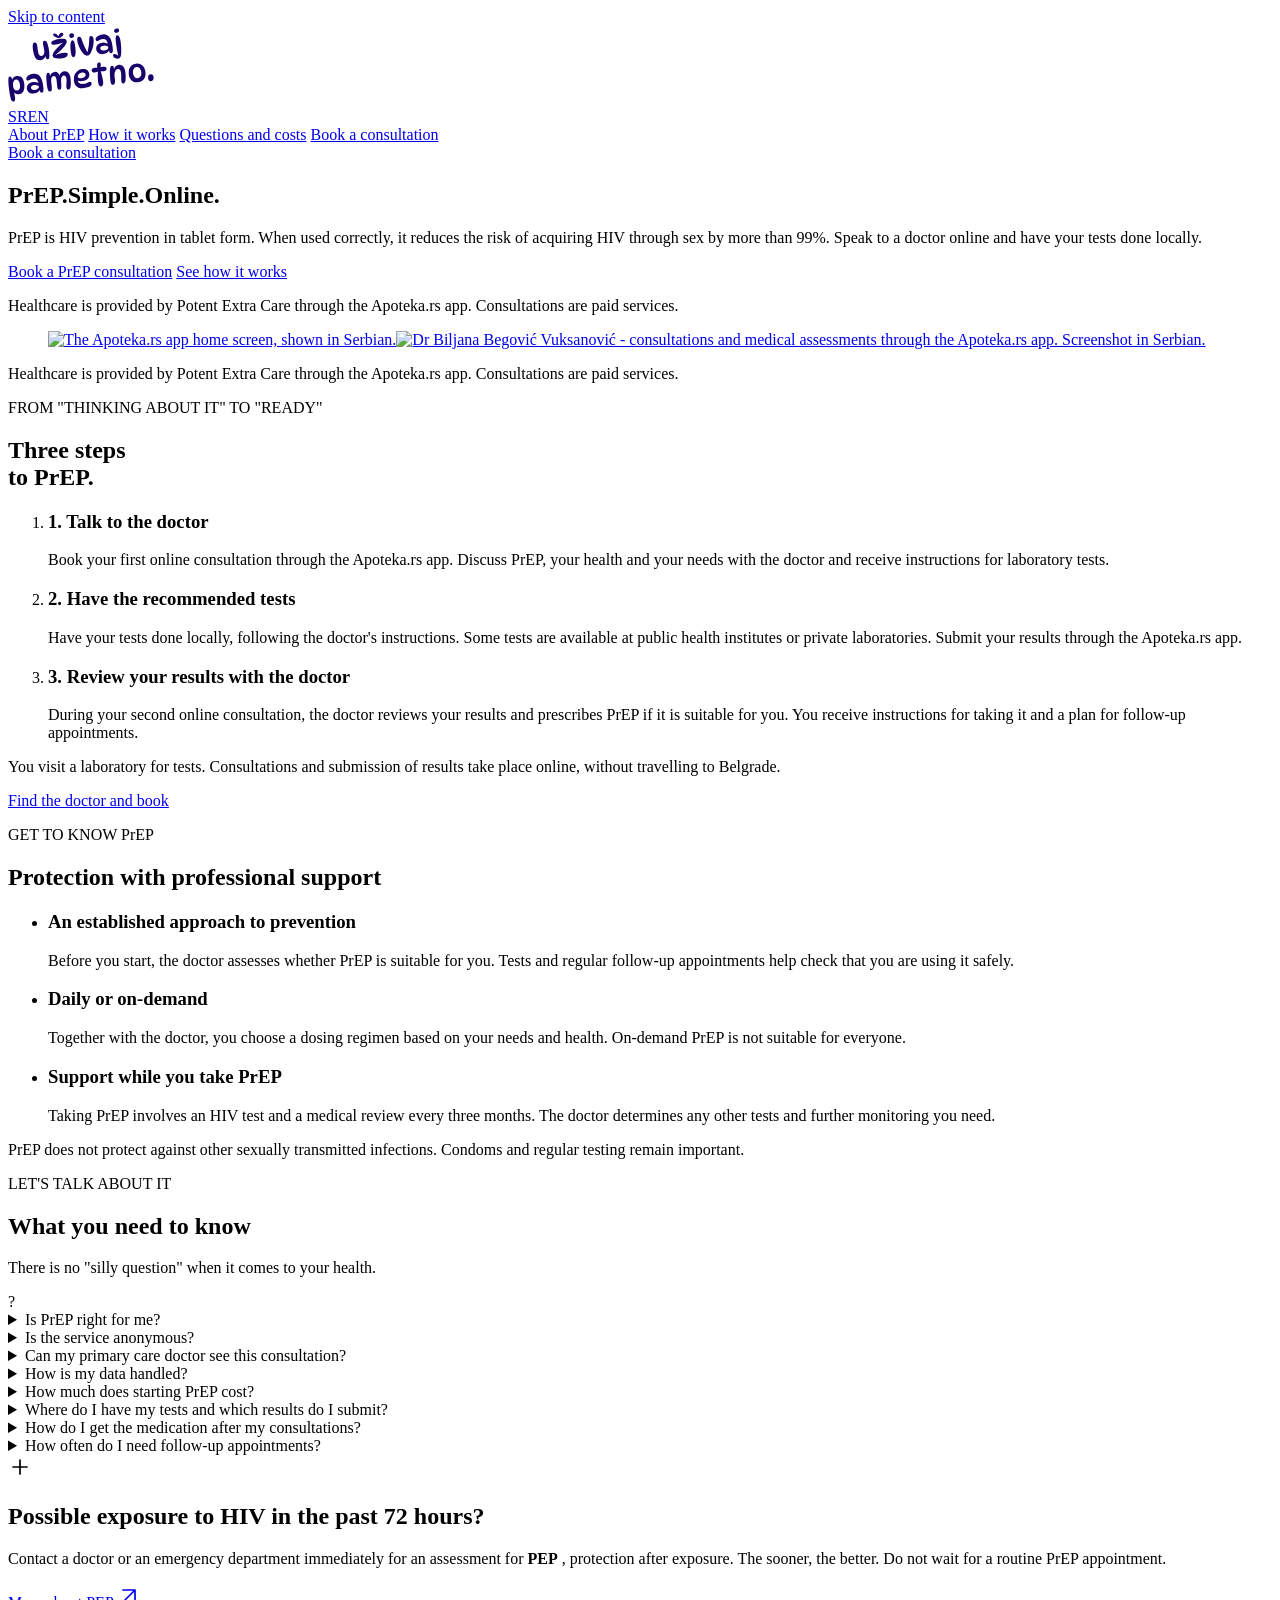
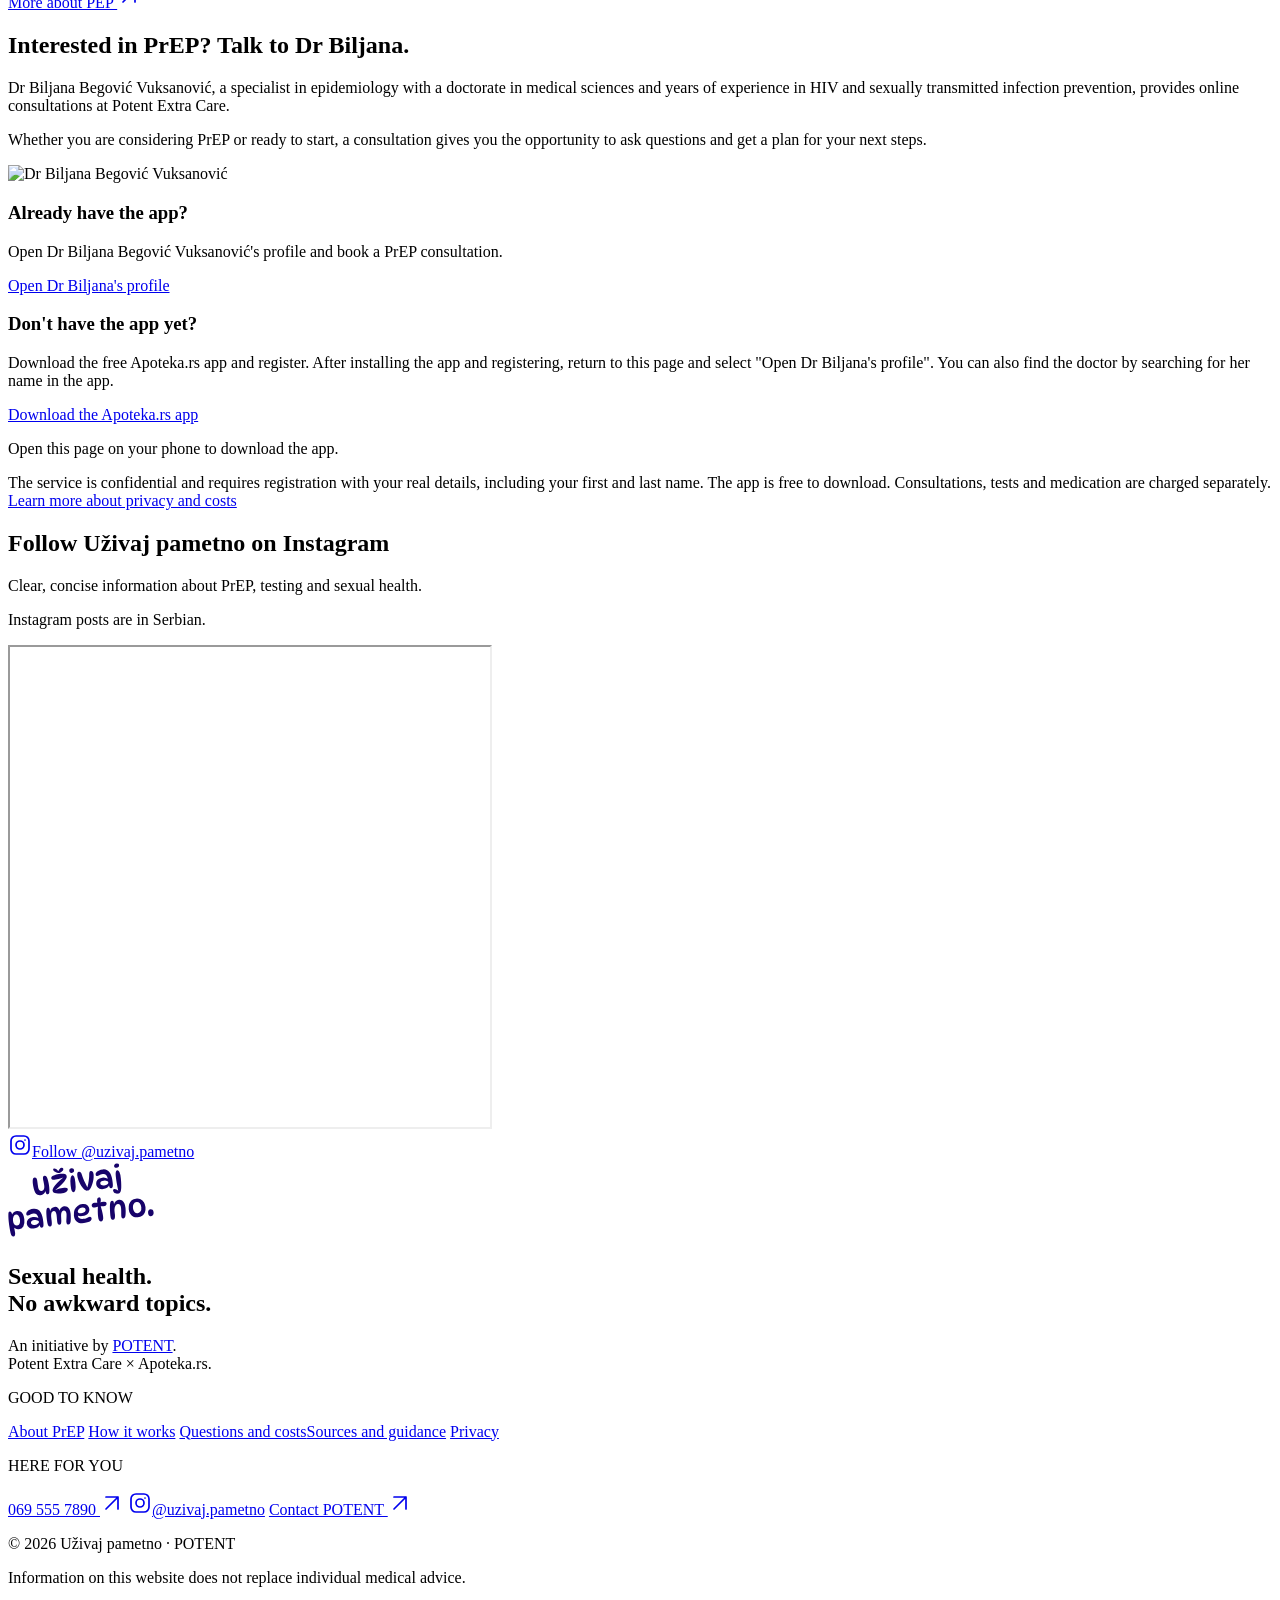
==== en/index.html @ e9c5235b "Add English pages, language navigation and localized metadata" ====
<!DOCTYPE html>

<html lang="en"><head>
<meta charset="utf-8"/>
<meta content="width=device-width, initial-scale=1" name="viewport"/>
<title>Uživaj pametno - PrEP. Simple. Online.</title>
<link href="https://lukapaunovic.github.io/uzivajpametno-preview/en/" rel="canonical"/>
<meta content="PrEP is HIV prevention in tablet form. Learn about online consultations, tests and obtaining medication with Potent Extra Care and Apoteka.rs." name="description"/>
<meta content="#f5f7ff" name="theme-color"/>
<meta content="en_GB" property="og:locale"/>
<meta content="website" property="og:type"/>
<meta content="Uživaj pametno" property="og:site_name"/>
<meta content="Uživaj pametno - PrEP. Simple. Online." property="og:title"/>
<meta content="PrEP is HIV prevention in tablet form. Learn about online consultations, tests and obtaining medication with Potent Extra Care and Apoteka.rs." property="og:description"/>
<meta content="https://lukapaunovic.github.io/uzivajpametno-preview/en/" property="og:url"/>
<meta content="https://lukapaunovic.github.io/uzivajpametno-preview/assets/images/social-preview-en.png" property="og:image"/><meta content="https://lukapaunovic.github.io/uzivajpametno-preview/assets/images/social-preview-en.png" property="og:image:secure_url"/>
<meta content="image/png" property="og:image:type"/>
<meta content="1200" property="og:image:width"/>
<meta content="630" property="og:image:height"/>
<meta content="The white Uživaj pametno logo and the message PrEP. Simple. Online. on a blue gradient." property="og:image:alt"/>
<meta content="summary_large_image" name="twitter:card"/>
<meta content="Uživaj pametno - PrEP. Simple. Online." name="twitter:title"/>
<meta content="PrEP is HIV prevention in tablet form. Learn about online consultations, tests and obtaining medication with Potent Extra Care and Apoteka.rs." name="twitter:description"/>
<meta content="https://lukapaunovic.github.io/uzivajpametno-preview/assets/images/social-preview-en.png" name="twitter:image"/>
<meta content="The white Uživaj pametno logo and the message PrEP. Simple. Online. on a blue gradient." name="twitter:image:alt"/>
<link href="/uzivajpametno-preview/assets/images/favicon.svg" rel="icon" type="image/svg+xml"/>
<link href="/uzivajpametno-preview/assets/css/main.css?ver=1.0.18" id="up-main-css" media="all" rel="stylesheet"/>
<meta content="noindex, nofollow, noarchive" name="robots"/><meta content="Uzivaj pametno design preview; source d13f22f6d6e7b7be3c3ae4dff842d8ff41794189" name="generator"/><link href="https://lukapaunovic.github.io/uzivajpametno-preview/" hreflang="sr" rel="alternate"/><link href="https://lukapaunovic.github.io/uzivajpametno-preview/en/" hreflang="en" rel="alternate"/><link href="https://lukapaunovic.github.io/uzivajpametno-preview/" hreflang="x-default" rel="alternate"/></head>
<body class="home wp-singular page-template-default page page-id-5 wp-embed-responsive wp-theme-uzivajpametno">
<a class="skip-link" href="#sadrzaj">Skip to content</a>
<header class="site-header wrap">
<a aria-label="Uživaj pametno - home" class="brand" href="/uzivajpametno-preview/en/"><svg aria-hidden="true" class="brand-logo" color="#17036a" fill="currentColor" focusable="false" height="78" viewBox="0 0 4750.03 2400.12" width="146" xmlns="http://www.w3.org/2000/svg">
<title>Uživaj pametno</title>
<path d="M1297.23 1016Q1270.38 1018.82 1254.02 1001.94Q1237.67 985.06 1229.61 956.24Q1221.56 927.42 1218.11 894.61L1222.66 890.1Q1217.21 933.91 1191.61 967.78Q1166.01 1001.64 1129.94 1022.02Q1093.88 1042.4 1056.08 1046.37Q1005.36 1051.7 961.08 1032.23Q916.81 1012.75 888.71 965.43Q860.29 915.12 838.95 836.42Q817.6 757.72 808.72 673.18Q803.91 627.44 803.81 588.23Q803.71 549.03 810.05 523.22Q815.29 496.53 829.9 482.43Q844.5 468.32 869.36 465.71Q898.21 462.68 916.97 483.33Q935.73 503.98 943.89 543.34Q951.32 575.75 957.88 623.82Q964.44 671.9 971 719.98Q977.56 768.06 983.99 800.56Q996.23 859.61 1024.08 885.34Q1051.92 911.07 1087.72 907.3Q1140.43 901.76 1164.1 859.06Q1187.76 816.35 1180.23 744.74Q1176.47 708.94 1167.74 664.11Q1159 619.28 1150.03 576.98Q1141.06 534.69 1138.14 506.84Q1133.22 460.1 1146.99 438.04Q1160.76 415.98 1188.61 413.05Q1212.48 410.54 1230.25 421.75Q1248.01 432.95 1260.36 454.78Q1277.42 483.15 1292.8 533.82Q1308.18 584.49 1321.05 649.5Q1333.92 714.51 1341.55 787.11Q1353.25 898.5 1344.14 955.26Q1335.02 1012.03 1297.23 1016Z"></path>
<path d="M1449.88 899.4Q1444.86 851.67 1486.12 784.99Q1527.37 718.31 1607.37 637.51Q1687.36 556.7 1798.86 469.57L1798.44 465.59Q1754.05 483.33 1700.45 499.52Q1646.85 515.71 1596.81 527.51Q1546.77 539.3 1512.95 542.86Q1461.24 548.29 1436.2 534.84Q1411.15 521.38 1407.81 489.56Q1405.4 466.68 1419.93 447.06Q1434.46 427.43 1461.26 414.56Q1488.85 399.59 1528.68 386.36Q1568.52 373.12 1613.74 363.34Q1658.97 353.56 1701.73 349.06Q1767.37 342.17 1812.02 346.02Q1856.67 349.87 1881.39 369.9Q1906.12 389.92 1910.62 432.69Q1913.54 460.53 1894.69 501.23Q1875.84 541.92 1832.68 595.22Q1789.52 648.53 1719.21 716.25Q1648.9 783.97 1549.02 866.86L1549.44 870.84Q1583.99 855.14 1630.78 841.18Q1677.58 827.21 1729.22 816.25Q1780.85 805.29 1828.59 800.28Q1888.26 794 1915.74 806.7Q1943.22 819.4 1946.88 854.21Q1951.68 899.95 1893.16 936.27Q1834.64 972.59 1716.29 985.03Q1587 998.62 1521.21 975.36Q1455.42 952.11 1449.88 899.4ZM1650.96 325.24Q1630.08 327.44 1602.86 317.22Q1575.65 307.01 1544.82 291.15Q1511.69 272.51 1491.59 253.51Q1471.5 234.5 1469.09 211.63Q1467.42 195.72 1477.37 185.12Q1487.31 174.52 1503.22 172.85Q1530.08 170.03 1566.82 194.32Q1603.56 218.61 1644.85 276.61L1629.62 275.2Q1649.15 221.86 1679.38 189.02Q1709.61 156.18 1741.44 152.84Q1764.31 150.43 1781.03 161.25Q1797.76 172.06 1800.06 193.94Q1802.67 218.8 1787.64 238.48Q1772.62 258.16 1743.77 280.29Q1719.59 298.92 1693.23 311.25Q1666.88 323.57 1650.96 325.24Z"></path>
<path d="M2068 169.8Q2107.78 165.62 2127.48 185.67Q2147.19 205.72 2150.22 234.56Q2153.98 270.36 2134.64 292Q2115.29 313.64 2076.51 317.72Q2038.72 321.69 2017.57 302.29Q1996.43 282.9 1993.4 254.06Q1989.43 216.26 2010.31 194.96Q2031.2 173.66 2068 169.8ZM2097.28 390.95Q2129.1 387.6 2153.77 445.34Q2178.44 503.08 2192.14 633.36Q2208.96 793.48 2193.51 866.49Q2178.06 939.51 2131.32 944.42Q2095.51 948.18 2073.12 897.75Q2050.72 847.31 2037.03 717.03Q2020.2 556.91 2038.35 476.07Q2056.5 395.23 2097.28 390.95Z"></path>
<path d="M2307.19 283.42Q2345.97 279.34 2368 307.19Q2390.04 335.04 2409.45 395.34Q2425.93 446.9 2453.08 513.93Q2480.24 580.96 2513.23 650.89Q2546.22 720.83 2580.07 784.64L2584.05 784.22Q2601.44 720.05 2614.51 648.29Q2627.58 576.53 2634.95 507.89Q2642.31 439.24 2641.74 386.01Q2640.92 320.74 2652.96 291.82Q2665 262.9 2697.82 259.45Q2732.63 255.8 2755.45 281.55Q2778.26 307.31 2784.43 365.98Q2789.66 415.71 2785.07 472.5Q2780.48 529.29 2768.83 585.82Q2757.17 642.35 2740.2 691.39Q2720.2 749.8 2698.68 793.79Q2677.16 837.78 2648.24 863.95Q2619.31 890.11 2574.56 894.82Q2526.82 899.84 2489.46 869.58Q2452.09 839.32 2403.68 771Q2363.28 711.9 2331.81 646.83Q2300.34 581.77 2280.06 518.04Q2259.79 454.31 2254.15 400.6Q2248.29 344.91 2260.83 315.94Q2273.37 286.97 2307.19 283.42Z"></path>
<path d="M3357.56 815.54Q3323.75 819.09 3308.55 794.04Q3293.35 769 3285.29 711.52L3295.76 715.45Q3251.46 829.71 3096.32 846.01Q3025.71 853.43 2976.3 832.99Q2926.89 812.54 2900.07 772.62Q2873.25 732.71 2868.02 682.98Q2859.04 597.45 2913.43 540.96Q2967.82 484.46 3066.28 474.12Q3130.92 467.32 3180.65 481.2Q3230.37 495.08 3267.74 525.34L3250.62 525.13Q3233.1 425.41 3192.25 385.96Q3151.41 346.52 3084.77 353.52Q3045.99 357.6 3014.42 372.98Q2982.86 388.37 2956.82 403.67Q2930.77 418.98 2906.9 421.49Q2883.04 423.99 2867.94 409.49Q2852.84 394.99 2850.23 370.13Q2846.46 334.33 2877.43 298.9Q2908.39 263.46 2962.99 237.62Q3017.59 211.77 3084.22 204.76Q3164.78 196.3 3226.54 229.02Q3288.3 261.74 3325.97 333.2Q3358.52 394.13 3377.72 471.55Q3396.91 548.96 3406.32 638.47Q3413.43 706.1 3410.33 743.63Q3407.24 781.16 3394.34 797.09Q3381.43 813.03 3357.56 815.54ZM3126.07 727.25Q3158.88 723.8 3191.71 710.8Q3224.53 697.8 3245.41 676.5Q3266.3 655.2 3263.38 627.35Q3260.87 603.48 3239.85 590.11Q3218.84 576.73 3186.68 572.07Q3154.51 567.4 3118.71 571.17Q3058.04 577.54 3028.91 601.72Q2999.78 625.9 3003.44 660.71Q3007.41 698.5 3038.89 715.8Q3070.37 733.11 3126.07 727.25Z"></path>
<path d="M3571.2 992.18Q3531.42 996.36 3497.81 982.79Q3464.21 969.23 3442.6 945.36Q3420.98 921.49 3418.16 894.64Q3415.76 871.76 3426.33 857.58Q3436.91 843.4 3455.8 841.41Q3488.62 837.96 3529.03 858.85Q3569.43 879.74 3607.85 919.95L3592.72 919.53Q3561.18 782.07 3539.29 655.16Q3517.41 528.26 3506.75 426.81Q3497.03 334.32 3507.58 286.46Q3518.13 238.59 3553.94 234.83Q3594.71 230.54 3625.27 291.69Q3655.83 352.83 3671.72 503.99Q3678.72 570.63 3682.11 641.16Q3685.5 711.69 3684.63 775.13Q3683.76 838.57 3675.32 882.69Q3664.85 936.08 3639.9 961.83Q3614.96 987.58 3571.2 992.18ZM3529.35 153.96Q3497.52 157.3 3476.62 144.92Q3455.71 132.54 3452.57 102.7Q3449.02 68.89 3469.93 43.06Q3490.85 17.23 3533.61 12.74Q3569.41 8.98 3590.14 24.39Q3610.86 39.81 3613.9 68.65Q3617.66 104.46 3593.89 127.06Q3570.12 149.67 3529.35 153.96Z"></path>
<path d="M57.83 1574.61Q84.68 1571.79 105.88 1601.24Q127.07 1630.68 141.14 1697.58L122.24 1718.67Q132.83 1647.17 177.69 1605.25Q222.55 1563.33 289.19 1556.33Q350.85 1549.85 401.93 1576.66Q453.01 1603.46 487.1 1664.73Q521.19 1726.01 531.33 1822.48Q547.74 1978.62 499.34 2058.61Q450.94 2138.61 354.47 2148.75Q284.85 2156.07 241.94 2130.41Q199.02 2104.76 178.61 2063.67L189.92 2056.44Q204.15 2115.28 215.73 2172.88Q227.32 2230.49 231.92 2274.25Q236.62 2319 223.95 2351.5Q211.28 2384.01 176.47 2387.67Q142.65 2391.22 123.03 2367.14Q103.41 2343.06 90.95 2301.13Q80.39 2258 67.21 2190Q54.03 2122.01 42.19 2042.81Q30.34 1963.62 22.4 1888.03Q14.24 1810.46 12.55 1741.76Q10.86 1673.06 14.33 1629.46Q18.67 1603.87 28.8 1590.23Q38.93 1576.6 57.83 1574.61ZM260.43 1674.98Q206.73 1680.63 180 1737.23Q153.27 1793.84 161.94 1876.38Q170.83 1960.92 207.54 1999.29Q244.25 2037.66 295.97 2032.23Q355.64 2025.96 377.03 1975.95Q398.42 1925.94 390.48 1850.35Q380.34 1753.88 342.76 1712.08Q305.19 1670.28 260.43 1674.98Z"></path>
<path d="M1101.3 2098.41Q1067.49 2101.96 1052.28 2076.92Q1037.08 2051.87 1029.03 1994.39L1039.5 1998.32Q995.2 2112.58 840.05 2128.88Q769.44 2136.31 720.03 2115.86Q670.63 2095.41 643.81 2055.5Q616.99 2015.58 611.76 1965.85Q602.77 1880.33 657.16 1823.83Q711.56 1767.34 810.01 1756.99Q874.66 1750.19 924.38 1764.07Q974.1 1777.95 1011.47 1808.21L994.36 1808Q976.84 1708.28 935.99 1668.84Q895.14 1629.39 828.51 1636.39Q789.72 1640.47 758.16 1655.85Q726.59 1671.24 700.55 1686.54Q674.51 1701.85 650.64 1704.36Q626.77 1706.87 611.67 1692.37Q596.57 1677.86 593.96 1653Q590.2 1617.2 621.16 1581.77Q652.13 1546.34 706.73 1520.49Q761.33 1494.64 827.96 1487.64Q908.51 1479.17 970.27 1511.89Q1032.03 1544.62 1069.71 1616.07Q1102.25 1677 1121.45 1754.42Q1140.65 1831.84 1150.06 1921.34Q1157.17 1988.97 1154.07 2026.5Q1150.98 2064.03 1138.07 2079.96Q1125.17 2095.9 1101.3 2098.41ZM869.8 2010.12Q902.62 2006.67 935.44 1993.67Q968.26 1980.67 989.15 1959.37Q1010.04 1938.07 1007.11 1910.22Q1004.6 1886.36 983.59 1872.98Q962.58 1859.6 930.41 1854.94Q898.25 1850.27 862.45 1854.04Q801.78 1860.41 772.65 1884.59Q743.52 1908.77 747.17 1943.58Q751.15 1981.37 782.63 1998.67Q814.11 2015.98 869.8 2010.12Z"></path>
<path d="M1668.98 1568.17Q1674.64 1526.35 1696.55 1490.86Q1718.46 1455.38 1752.73 1432.17Q1786.99 1408.96 1830.75 1404.36Q1882.46 1398.92 1924.86 1419.61Q1967.25 1440.29 1996.58 1494.52Q2025.91 1548.75 2035.84 1643.23Q2040.96 1691.96 2042.21 1742.11Q2043.46 1792.25 2041.99 1835.64Q2040.51 1879.03 2036.58 1908.61Q2030.82 1949.43 2012.63 1972.46Q1994.43 1995.49 1963.6 1998.73Q1937.75 2001.45 1920.42 1980.14Q1903.1 1958.83 1898.61 1916.07Q1896.52 1896.18 1898.2 1864.33Q1899.88 1832.48 1901.92 1794.56Q1903.97 1756.64 1904.87 1717.33Q1905.76 1678.02 1902.1 1643.21Q1896.67 1591.49 1872.8 1565.35Q1848.94 1539.2 1811.15 1543.17Q1769.38 1547.56 1746.58 1593.69Q1723.77 1639.83 1727.48 1722.9Q1731.23 1796.91 1734.26 1854.41Q1737.29 1911.91 1729.22 1949.96Q1723.98 1976.65 1710.92 1991.1Q1697.86 2005.54 1673.99 2008.05Q1647.14 2010.87 1629.63 1992.6Q1612.13 1974.33 1605.64 1931.78Q1599.89 1896.18 1595.76 1847.35Q1591.64 1798.51 1587.06 1750.23Q1582.49 1701.94 1577.16 1670.32Q1566.49 1607.09 1544.96 1579.19Q1523.42 1551.29 1486.62 1555.16Q1443.86 1559.65 1422.68 1602.1Q1401.5 1644.54 1402.96 1715.78Q1404 1744.83 1408.94 1787.05Q1413.88 1829.26 1419.26 1870.93Q1424.65 1912.59 1425.58 1940.65Q1430.86 2000.42 1416.18 2028.11Q1401.49 2055.8 1370.66 2059.04Q1333.86 2062.91 1314.94 2040.76Q1296.03 2018.62 1285.51 1966.43Q1276.62 1920.11 1269.77 1874.07Q1262.92 1828.03 1258.11 1782.29Q1253.2 1735.54 1249.94 1680.58Q1246.68 1625.62 1246.53 1576.37Q1247.27 1526.02 1258.63 1490.63Q1269.99 1455.25 1304.8 1451.59Q1333.64 1448.56 1348.56 1475.65Q1363.47 1502.74 1369.64 1561.42Q1371.73 1581.31 1370.52 1598.53L1365.45 1578.95Q1378.54 1512.22 1418.49 1471.32Q1458.43 1430.42 1512.14 1424.78Q1582.75 1417.35 1627.28 1458.42Q1671.82 1499.49 1684.16 1578.64Z"></path>
<path d="M2472.54 1952.28Q2362.14 1963.88 2293.06 1937.96Q2223.97 1912.04 2188.65 1853.41Q2153.32 1794.78 2144.33 1709.25Q2132.94 1600.85 2165.22 1520.53Q2197.5 1440.22 2264.33 1391.97Q2331.15 1343.72 2421.65 1334.21Q2528.06 1323.02 2582.97 1367.03Q2637.87 1411.03 2646.23 1490.59Q2652.92 1554.24 2624.46 1603.99Q2596.01 1653.73 2539.94 1684.76Q2483.88 1715.79 2407.3 1723.84Q2364.54 1728.34 2323.61 1721.58Q2282.67 1714.82 2248.86 1699.27L2268.13 1653Q2267.66 1677.18 2270.17 1701.05Q2277.48 1770.67 2324.43 1796.4Q2371.38 1822.14 2451.93 1813.67Q2514.59 1807.08 2551.23 1792.17Q2587.87 1777.26 2612.63 1764.1Q2637.39 1750.94 2662.26 1748.33Q2676.18 1746.86 2688.4 1753.12Q2700.62 1759.38 2709.54 1772.52Q2718.47 1785.66 2720.56 1805.55Q2723.69 1835.38 2696.73 1865.87Q2669.77 1896.35 2613.42 1919.87Q2557.07 1943.39 2472.54 1952.28ZM2380.67 1633.13Q2451.28 1625.71 2490.91 1591.38Q2530.54 1557.05 2525.94 1513.29Q2522.28 1478.48 2496.56 1458.56Q2470.84 1438.64 2421.11 1443.87Q2374.37 1448.78 2338.9 1470.1Q2303.44 1491.43 2285.48 1521.47Q2267.52 1551.51 2270.97 1584.33Q2274 1613.17 2302.97 1625.71Q2331.94 1638.25 2380.67 1633.13Z"></path>
<path d="M2924.93 1291.37 2905.04 1293.46Q2897.46 1250.01 2898.3 1210.21Q2899.14 1170.4 2912.99 1144.31Q2926.84 1118.22 2957.67 1114.98Q2985.52 1112.05 3000.33 1128.59Q3015.14 1145.14 3018.48 1176.96Q3025.07 1239.62 3005.9 1286.88L2987.79 1286.77Q3039.51 1262.23 3107.14 1255.12Q3149.9 1250.63 3176.99 1264.37Q3204.07 1278.12 3208.15 1316.9Q3212.02 1353.7 3184.17 1375.73Q3156.32 1397.76 3111.57 1402.47Q3084.71 1405.29 3054.12 1405.99Q3023.52 1406.69 2994.06 1403.76L3008.77 1381.1Q3021.69 1417.95 3035.21 1465.29Q3048.74 1512.64 3061.13 1563.62Q3073.53 1614.6 3082.63 1662.92Q3091.73 1711.23 3095.81 1750.02Q3102.5 1813.67 3086.48 1852.56Q3070.45 1891.44 3031.67 1895.52Q3000.84 1898.76 2981.45 1881.69Q2962.06 1864.63 2951.51 1836.07Q2940.97 1807.52 2936.13 1775.85Q2931.3 1744.18 2928.58 1718.32Q2923.98 1674.57 2922.16 1618.95Q2920.33 1563.34 2921.63 1503.88Q2922.92 1444.42 2927.11 1388.67L2948.78 1403.49Q2900.78 1434.68 2826.19 1442.52Q2780.44 1447.32 2753.8 1433.03Q2727.16 1418.74 2723.4 1382.93Q2719.32 1344.15 2744.92 1319.84Q2770.52 1295.53 2817.26 1290.62Q2848.09 1287.38 2875.81 1287.98Q2903.52 1288.59 2924.93 1291.37Z"></path>
<path d="M3382.31 1223.18Q3414.13 1219.84 3428.29 1244.5Q3442.44 1269.15 3447.77 1319.87Q3449.03 1331.81 3448.95 1345.39Q3448.87 1358.97 3447.03 1370.22L3442.95 1350.54Q3460.03 1283.39 3505.94 1241.86Q3551.85 1200.34 3607.54 1194.48Q3669.2 1188 3714.13 1218.47Q3759.07 1248.94 3786.04 1309.46Q3813.01 1369.97 3822 1455.5Q3827.54 1508.21 3828.45 1559.89Q3829.36 1611.58 3826.34 1654.63Q3823.32 1697.69 3817.19 1725.48Q3808.81 1760.55 3791.64 1778.94Q3774.47 1797.34 3748.61 1800.06Q3722.76 1802.77 3706.85 1785.34Q3690.94 1767.91 3687.59 1736.08Q3684.04 1702.27 3683.94 1653.51Q3683.85 1604.76 3683.04 1554.06Q3682.24 1503.37 3677.95 1462.59Q3663.32 1323.36 3571.82 1332.98Q3523.09 1338.1 3494.82 1384.81Q3466.55 1431.52 3463.97 1512.23Q3463.81 1539.4 3467.99 1579.18Q3472.17 1618.96 3476.8 1658.19Q3481.42 1697.42 3481.26 1724.59Q3483.56 1784.68 3467.87 1812.47Q3452.19 1840.26 3420.37 1843.61Q3383.57 1847.47 3361.07 1815.15Q3338.57 1782.82 3330 1701.27Q3325.61 1659.5 3322.16 1607.58Q3318.71 1555.65 3316.71 1503.08Q3314.7 1450.5 3315.18 1407.21Q3316.66 1325.61 3330.59 1276.38Q3344.52 1227.16 3382.31 1223.18Z"></path>
<path d="M4221.38 1763.44Q4141.82 1771.8 4078.93 1742.71Q4016.05 1713.63 3976.82 1651.39Q3937.6 1589.15 3928.09 1498.64Q3918.16 1404.16 3943.56 1330.1Q3968.96 1256.04 4024.94 1209.94Q4080.93 1163.83 4160.49 1155.47Q4246.02 1146.48 4312.7 1178.19Q4379.38 1209.89 4421.4 1274.85Q4463.42 1339.82 4473.04 1431.31Q4482.86 1524.8 4455.16 1596.08Q4427.46 1667.37 4367.68 1710.86Q4307.9 1754.34 4221.38 1763.44ZM4221.19 1627.71Q4282.85 1621.23 4313.98 1568.19Q4345.1 1515.14 4336.53 1433.59Q4327.85 1351.05 4286.43 1306.13Q4245.01 1261.22 4183.35 1267.7Q4119.7 1274.39 4088.02 1326.99Q4056.35 1379.58 4065.03 1462.13Q4073.6 1543.68 4115.57 1589.04Q4157.54 1634.4 4221.19 1627.71Z"></path>
<path d="M4637.17 1500.53Q4676.95 1496.35 4704.19 1521.14Q4731.44 1545.93 4736.98 1598.64Q4742.1 1647.37 4722.28 1683.64Q4702.46 1719.91 4650.75 1725.35Q4608.98 1729.74 4586.66 1703.93Q4564.34 1678.12 4559.01 1627.4Q4555.87 1597.56 4561 1569.88Q4566.14 1542.19 4584.25 1523.19Q4602.37 1504.19 4637.17 1500.53Z"></path>
</svg>
</a>
<nav aria-label="Language" class="language-switch"><a href="/uzivajpametno-preview/" hreflang="sr" lang="sr">SR</a><a aria-current="page" href="/uzivajpametno-preview/en/" hreflang="en" lang="en">EN</a></nav><button aria-controls="glavna-navigacija" aria-expanded="false" class="menu-toggle" hidden="" type="button">Menu <svg aria-hidden="true" class="icon" fill="none" focusable="false" height="24" stroke="currentColor" stroke-linecap="round" stroke-linejoin="round" stroke-width="1.7" viewBox="0 0 24 24" width="24"><path d="M12 5v14M5 12h14"></path></svg></button>
<nav aria-label="Main navigation" class="main-nav" id="glavna-navigacija">
<a href="/uzivajpametno-preview/en/#o-prepu">About PrEP</a>
<a href="/uzivajpametno-preview/en/#kako-funkcionise">How it works</a>
<a href="/uzivajpametno-preview/en/#pitanja">Questions and costs</a>
<a class="mobile-start" href="/uzivajpametno-preview/en/#konsultacija">Book a consultation</a>
</nav>
<a class="button button-small header-cta" href="/uzivajpametno-preview/en/#konsultacija">Book a consultation</a>
</header>
<main id="sadrzaj">
<section aria-labelledby="hero-title" class="hero hero-banner" id="o-prepu"><!-- Partner logo temporarily hidden; restore by removing this comment.
<p class="hero-partner"><img alt="apoteka.rs" class="partner-wordmark" height="45" src="/uzivajpametno-preview/assets/images/apoteka-logo-inverse.svg?v=2" width="196"/></p>
--><div class="hero-layout wrap"><header class="hero-copy">
<h1 id="hero-title">PrEP.<span class="brand-word">Simple.</span>Online<span class="accent-dot">.</span></h1>
<p class="hero-intro">PrEP is HIV prevention in tablet form. When used correctly, it reduces the risk of acquiring HIV through sex by more than 99%. Speak to a doctor online and have your tests done locally.</p>
<p class="hero-actions"><a class="button" href="#konsultacija">Book a PrEP consultation</a> <a class="text-link" href="#kako-funkcionise">See how it works</a></p>
<p class="hero-support">Healthcare is provided by Potent Extra Care through the Apoteka.rs app. Consultations are paid services.</p>
</header><figure class="hero-visual app-visual"><a aria-label="Book a PrEP consultation - meet Dr Biljana" class="app-phone" href="#konsultacija"><img alt="The Apoteka.rs app home screen, shown in Serbian." class="app-screen" decoding="async" fetchpriority="high" height="2382" src="/uzivajpametno-preview/assets/images/apoteka-app-no-ad.jpg" width="1206"/><img alt="Dr Biljana Begović Vuksanović - consultations and medical assessments through the Apoteka.rs app. Screenshot in Serbian." class="app-doctor-card" decoding="async" height="818" src="/uzivajpametno-preview/assets/images/biljana-app-card.png" width="607"/></a></figure><p class="hero-support hero-support-mobile">Healthcare is provided by Potent Extra Care through the Apoteka.rs app. Consultations are paid services.</p></div></section>
<section aria-labelledby="steps-title" class="steps-section section-space" id="kako-funkcionise">
<header class="section-heading wrap"><p class="eyebrow">FROM "THINKING ABOUT IT" TO "READY"</p><h2 id="steps-title">Three steps<br/>to PrEP.</h2></header>
<ol class="steps-grid wrap">
<li><article class="step-card"><h3>1. Talk to the doctor</h3><p>Book your first online consultation through the Apoteka.rs app. Discuss PrEP, your health and your needs with the doctor and receive instructions for laboratory tests.</p></article></li>
<li><article class="step-card"><h3>2. Have the recommended tests</h3><p>Have your tests done locally, following the doctor's instructions. Some tests are available at public health institutes or private laboratories. Submit your results through the Apoteka.rs app.</p></article></li>
<li><article class="step-card"><h3>3. Review your results with the doctor</h3><p>During your second online consultation, the doctor reviews your results and prescribes PrEP if it is suitable for you. You receive instructions for taking it and a plan for follow-up appointments.</p></article></li>
</ol>
<p class="steps-footnote wrap">You visit a laboratory for tests. Consultations and submission of results take place online, without travelling to Belgrade.</p><p class="wrap step-action"><a class="button" href="#konsultacija">Find the doctor and book</a></p></section>
<section aria-labelledby="prep-title" class="prep-section wrap section-space" id="sta-je-prep">
<div class="prep-copy">
<p class="eyebrow">GET TO KNOW PrEP</p>
<h2 id="prep-title">Protection with professional support</h2>
<ul class="prep-facts">
<li><h3>An established approach to prevention</h3><p>Before you start, the doctor assesses whether PrEP is suitable for you. Tests and regular follow-up appointments help check that you are using it safely.</p></li>
<li><h3>Daily or on-demand</h3><p>Together with the doctor, you choose a dosing regimen based on your needs and health. On-demand PrEP is not suitable for everyone.</p></li>
<li><h3>Support while you take PrEP</h3><p>Taking PrEP involves an HIV test and a medical review every three months. The doctor determines any other tests and further monitoring you need.</p></li>
</ul>
<p class="small-note">PrEP does not protect against other sexually transmitted infections. Condoms and regular testing remain important.</p>
</div>
</section>
<section aria-labelledby="faq-title" class="faq-section wrap section-space" id="pitanja">
<header class="faq-intro"><p class="eyebrow">LET'S TALK ABOUT IT</p><h2 id="faq-title">What you need to know</h2><p>There is no "silly question" when it comes to your health.</p><span aria-hidden="true" class="faq-doodle">?</span></header>
<section aria-label="Frequently asked questions about the PrEP service" class="faq-list"><details name="prep-faq"><summary>Is PrEP right for me?</summary><p>PrEP is intended for HIV-negative people who do not use condoms every time they have sex or want additional protection against HIV. You do not need to decide whether to start before your consultation. It is an opportunity to ask questions and discuss with the doctor whether PrEP is suitable for you.</p></details><details name="prep-faq"><summary>Is the service anonymous?</summary><p>The service is confidential, but not anonymous. You register on the Apoteka.rs app using your real details, including your first and last name, because the service involves a medical assessment, a medical report and potentially a prescription.</p></details><details name="prep-faq"><summary>Can my primary care doctor see this consultation?</summary><p>Records of consultations and PrEP prescriptions at Potent Extra Care are not automatically transferred to your primary care medical record or to other healthcare institutions' information systems. The practice is not connected to those systems.</p></details><details name="prep-faq"><summary>How is my data handled?</summary><p>You do not submit medical records on the Uživaj pametno website. Consultations and submission of results take place through Apoteka.rs, while Potent Extra Care keeps records of the healthcare it provides. More information about data processing on the platform is available in <a href="https://apoteka.rs/PrivacyPolicy">the Apoteka.rs privacy policy</a>. <a href="/uzivajpametno-preview/en/privacy/">Privacy on this website</a>.</p></details><details name="prep-faq"><summary>How much does starting PrEP cost?</summary><ul class="faq-costs"><li>First online consultation: RSD 2,000.</li><li>Second online consultation, including a review of your results and a PrEP prescription if it is suitable for you: RSD 2,000.</li></ul><p>Total for two consultations: RSD 4,000. Tests and medication are not included in this price.</p><ul class="faq-costs"><li>PrEP medication, a pack of 30 tablets: approximately RSD 4,600-4,900, depending on the pharmacy. How long a pack lasts depends on the dosing regimen you agree with the doctor.</li><li>Laboratory tests: the cost depends on the tests required and your chosen laboratory's prices. Some tests are available free of charge at public health institutes; not all required tests are free.</li></ul><p>Prices are indicative. Before booking, check the current consultation fee in the Apoteka.rs app and the medication price at your chosen pharmacy.</p></details><details name="prep-faq"><summary>Where do I have my tests and which results do I submit?</summary><p>After your first consultation, you receive a specific list of tests and instructions for submitting the results. You can have your tests done locally. Some tests are available at public health institutes and private laboratories. Before you go, check availability, prices and how you will receive the results. If you already have results or are planning anonymous testing, ask the doctor whether those results can be used for this service.</p></details><details name="prep-faq"><summary>How do I get the medication after my consultations?</summary><p>If the doctor decides that PrEP is suitable for you after reviewing your results, she prescribes it and explains how to take it. You can collect the medication from a pharmacy that stocks it or can order it. Check reservation, collection and delivery options through <a href="https://apoteka.rs/">Apoteka.rs</a>.</p></details><details name="prep-faq"><summary>How often do I need follow-up appointments?</summary><p>An HIV test and medical review are required every three months. The doctor determines other tests based on your health and how you take PrEP. If you expect to miss a scheduled review or develop symptoms, contact the doctor to agree on the next steps.</p></details></section>
</section>
<aside aria-labelledby="pep-title" class="pep-note wrap"><span class="pep-symbol"><svg aria-hidden="true" class="icon" fill="none" focusable="false" height="24" stroke="currentColor" stroke-linecap="round" stroke-linejoin="round" stroke-width="1.7" viewBox="0 0 24 24" width="24"><path d="M12 5v14M5 12h14"></path></svg></span><section><h2 id="pep-title">Possible exposure to HIV in the past 72 hours?</h2><p>Contact a doctor or an emergency department immediately for an assessment for <strong>PEP</strong> , protection after exposure. The sooner, the better. Do not wait for a routine PrEP appointment.</p></section><a class="text-link" href="https://potent.org.rs/prep-i-pep-2/">More about PEP <svg aria-hidden="true" class="icon" fill="none" focusable="false" height="24" stroke="currentColor" stroke-linecap="round" stroke-linejoin="round" stroke-width="1.7" viewBox="0 0 24 24" width="24"><path d="M6 18 18 6M6 6h12v12"></path></svg></a></aside>
<section aria-labelledby="cta-title" class="final-cta wrap" id="konsultacija"><header><div class="doctor-intro"><div class="doctor-copy"><h2 id="cta-title">Interested in PrEP? Talk to Dr Biljana.</h2><p>Dr Biljana Begović Vuksanović, a specialist in epidemiology with a doctorate in medical sciences and years of experience in HIV and sexually transmitted infection prevention, provides online consultations at Potent Extra Care.</p><p>Whether you are considering PrEP or ready to start, a consultation gives you the opportunity to ask questions and get a plan for your next steps.</p></div><img alt="Dr Biljana Begović Vuksanović" class="doctor-photo" height="1600" loading="lazy" src="/uzivajpametno-preview/assets/images/dr-biljana-begovic-vuksanovic.jpg" width="1470"/></div><div class="consult-options"><article><h3>Already have the app?</h3><p>Open Dr Biljana Begović Vuksanović's profile and book a PrEP consultation.</p><a class="button button-dark" href="https://apoteka.rs/doctor/29">Open Dr Biljana's profile</a></article><article><h3>Don't have the app yet?</h3><p>Download the free Apoteka.rs app and register. After installing the app and registering, return to this page and select "Open Dr Biljana's profile". You can also find the doctor by searching for her name in the app.</p><a class="button button-dark" href="https://apoteka.rs/apoteka_rs_server/redirect/app_download">Download the Apoteka.rs app</a></article></div><p class="desktop-app-note">Open this page on your phone to download the app.</p><p class="consult-privacy">The service is confidential and requires registration with your real details, including your first and last name. The app is free to download. Consultations, tests and medication are charged separately. <a href="#pitanja">Learn more about privacy and costs</a></p></header></section>
<section aria-labelledby="instagram-title" class="instagram-section wrap"><header class="instagram-intro"><div><h2 id="instagram-title">Follow Uživaj pametno on Instagram</h2><p>Clear, concise information about PrEP, testing and sexual health.</p></div><p class="small-note">Instagram posts are in Serbian.</p></header><div class="instagram-feed-group"><div class="instagram-feed"><iframe height="480" loading="lazy" referrerpolicy="strict-origin-when-cross-origin" src="https://www.instagram.com/uzivaj.pametno/embed/" title="Instagram posts from Uživaj pametno" width="480"></iframe></div><a class="instagram-link" href="https://www.instagram.com/uzivaj.pametno/"><svg aria-hidden="true" class="icon" fill="none" focusable="false" height="24" stroke="currentColor" stroke-linecap="round" stroke-linejoin="round" stroke-width="1.7" viewBox="0 0 24 24" width="24"><rect height="18" rx="5" width="18" x="3" y="3"></rect><circle cx="12" cy="12" r="4"></circle><path d="M17 7h.01"></path></svg><span>Follow @uzivaj.pametno</span></a></div></section>
</main>
<footer class="site-footer">
<section aria-label="Uživaj pametno and POTENT" class="footer-top wrap">
<article class="footer-brand">
<a aria-label="Uživaj pametno - home" class="brand" href="/uzivajpametno-preview/en/"><svg aria-hidden="true" class="brand-logo" color="#17036a" fill="currentColor" focusable="false" height="78" viewBox="0 0 4750.03 2400.12" width="146" xmlns="http://www.w3.org/2000/svg">
<title>Uživaj pametno</title>
<path d="M1297.23 1016Q1270.38 1018.82 1254.02 1001.94Q1237.67 985.06 1229.61 956.24Q1221.56 927.42 1218.11 894.61L1222.66 890.1Q1217.21 933.91 1191.61 967.78Q1166.01 1001.64 1129.94 1022.02Q1093.88 1042.4 1056.08 1046.37Q1005.36 1051.7 961.08 1032.23Q916.81 1012.75 888.71 965.43Q860.29 915.12 838.95 836.42Q817.6 757.72 808.72 673.18Q803.91 627.44 803.81 588.23Q803.71 549.03 810.05 523.22Q815.29 496.53 829.9 482.43Q844.5 468.32 869.36 465.71Q898.21 462.68 916.97 483.33Q935.73 503.98 943.89 543.34Q951.32 575.75 957.88 623.82Q964.44 671.9 971 719.98Q977.56 768.06 983.99 800.56Q996.23 859.61 1024.08 885.34Q1051.92 911.07 1087.72 907.3Q1140.43 901.76 1164.1 859.06Q1187.76 816.35 1180.23 744.74Q1176.47 708.94 1167.74 664.11Q1159 619.28 1150.03 576.98Q1141.06 534.69 1138.14 506.84Q1133.22 460.1 1146.99 438.04Q1160.76 415.98 1188.61 413.05Q1212.48 410.54 1230.25 421.75Q1248.01 432.95 1260.36 454.78Q1277.42 483.15 1292.8 533.82Q1308.18 584.49 1321.05 649.5Q1333.92 714.51 1341.55 787.11Q1353.25 898.5 1344.14 955.26Q1335.02 1012.03 1297.23 1016Z"></path>
<path d="M1449.88 899.4Q1444.86 851.67 1486.12 784.99Q1527.37 718.31 1607.37 637.51Q1687.36 556.7 1798.86 469.57L1798.44 465.59Q1754.05 483.33 1700.45 499.52Q1646.85 515.71 1596.81 527.51Q1546.77 539.3 1512.95 542.86Q1461.24 548.29 1436.2 534.84Q1411.15 521.38 1407.81 489.56Q1405.4 466.68 1419.93 447.06Q1434.46 427.43 1461.26 414.56Q1488.85 399.59 1528.68 386.36Q1568.52 373.12 1613.74 363.34Q1658.97 353.56 1701.73 349.06Q1767.37 342.17 1812.02 346.02Q1856.67 349.87 1881.39 369.9Q1906.12 389.92 1910.62 432.69Q1913.54 460.53 1894.69 501.23Q1875.84 541.92 1832.68 595.22Q1789.52 648.53 1719.21 716.25Q1648.9 783.97 1549.02 866.86L1549.44 870.84Q1583.99 855.14 1630.78 841.18Q1677.58 827.21 1729.22 816.25Q1780.85 805.29 1828.59 800.28Q1888.26 794 1915.74 806.7Q1943.22 819.4 1946.88 854.21Q1951.68 899.95 1893.16 936.27Q1834.64 972.59 1716.29 985.03Q1587 998.62 1521.21 975.36Q1455.42 952.11 1449.88 899.4ZM1650.96 325.24Q1630.08 327.44 1602.86 317.22Q1575.65 307.01 1544.82 291.15Q1511.69 272.51 1491.59 253.51Q1471.5 234.5 1469.09 211.63Q1467.42 195.72 1477.37 185.12Q1487.31 174.52 1503.22 172.85Q1530.08 170.03 1566.82 194.32Q1603.56 218.61 1644.85 276.61L1629.62 275.2Q1649.15 221.86 1679.38 189.02Q1709.61 156.18 1741.44 152.84Q1764.31 150.43 1781.03 161.25Q1797.76 172.06 1800.06 193.94Q1802.67 218.8 1787.64 238.48Q1772.62 258.16 1743.77 280.29Q1719.59 298.92 1693.23 311.25Q1666.88 323.57 1650.96 325.24Z"></path>
<path d="M2068 169.8Q2107.78 165.62 2127.48 185.67Q2147.19 205.72 2150.22 234.56Q2153.98 270.36 2134.64 292Q2115.29 313.64 2076.51 317.72Q2038.72 321.69 2017.57 302.29Q1996.43 282.9 1993.4 254.06Q1989.43 216.26 2010.31 194.96Q2031.2 173.66 2068 169.8ZM2097.28 390.95Q2129.1 387.6 2153.77 445.34Q2178.44 503.08 2192.14 633.36Q2208.96 793.48 2193.51 866.49Q2178.06 939.51 2131.32 944.42Q2095.51 948.18 2073.12 897.75Q2050.72 847.31 2037.03 717.03Q2020.2 556.91 2038.35 476.07Q2056.5 395.23 2097.28 390.95Z"></path>
<path d="M2307.19 283.42Q2345.97 279.34 2368 307.19Q2390.04 335.04 2409.45 395.34Q2425.93 446.9 2453.08 513.93Q2480.24 580.96 2513.23 650.89Q2546.22 720.83 2580.07 784.64L2584.05 784.22Q2601.44 720.05 2614.51 648.29Q2627.58 576.53 2634.95 507.89Q2642.31 439.24 2641.74 386.01Q2640.92 320.74 2652.96 291.82Q2665 262.9 2697.82 259.45Q2732.63 255.8 2755.45 281.55Q2778.26 307.31 2784.43 365.98Q2789.66 415.71 2785.07 472.5Q2780.48 529.29 2768.83 585.82Q2757.17 642.35 2740.2 691.39Q2720.2 749.8 2698.68 793.79Q2677.16 837.78 2648.24 863.95Q2619.31 890.11 2574.56 894.82Q2526.82 899.84 2489.46 869.58Q2452.09 839.32 2403.68 771Q2363.28 711.9 2331.81 646.83Q2300.34 581.77 2280.06 518.04Q2259.79 454.31 2254.15 400.6Q2248.29 344.91 2260.83 315.94Q2273.37 286.97 2307.19 283.42Z"></path>
<path d="M3357.56 815.54Q3323.75 819.09 3308.55 794.04Q3293.35 769 3285.29 711.52L3295.76 715.45Q3251.46 829.71 3096.32 846.01Q3025.71 853.43 2976.3 832.99Q2926.89 812.54 2900.07 772.62Q2873.25 732.71 2868.02 682.98Q2859.04 597.45 2913.43 540.96Q2967.82 484.46 3066.28 474.12Q3130.92 467.32 3180.65 481.2Q3230.37 495.08 3267.74 525.34L3250.62 525.13Q3233.1 425.41 3192.25 385.96Q3151.41 346.52 3084.77 353.52Q3045.99 357.6 3014.42 372.98Q2982.86 388.37 2956.82 403.67Q2930.77 418.98 2906.9 421.49Q2883.04 423.99 2867.94 409.49Q2852.84 394.99 2850.23 370.13Q2846.46 334.33 2877.43 298.9Q2908.39 263.46 2962.99 237.62Q3017.59 211.77 3084.22 204.76Q3164.78 196.3 3226.54 229.02Q3288.3 261.74 3325.97 333.2Q3358.52 394.13 3377.72 471.55Q3396.91 548.96 3406.32 638.47Q3413.43 706.1 3410.33 743.63Q3407.24 781.16 3394.34 797.09Q3381.43 813.03 3357.56 815.54ZM3126.07 727.25Q3158.88 723.8 3191.71 710.8Q3224.53 697.8 3245.41 676.5Q3266.3 655.2 3263.38 627.35Q3260.87 603.48 3239.85 590.11Q3218.84 576.73 3186.68 572.07Q3154.51 567.4 3118.71 571.17Q3058.04 577.54 3028.91 601.72Q2999.78 625.9 3003.44 660.71Q3007.41 698.5 3038.89 715.8Q3070.37 733.11 3126.07 727.25Z"></path>
<path d="M3571.2 992.18Q3531.42 996.36 3497.81 982.79Q3464.21 969.23 3442.6 945.36Q3420.98 921.49 3418.16 894.64Q3415.76 871.76 3426.33 857.58Q3436.91 843.4 3455.8 841.41Q3488.62 837.96 3529.03 858.85Q3569.43 879.74 3607.85 919.95L3592.72 919.53Q3561.18 782.07 3539.29 655.16Q3517.41 528.26 3506.75 426.81Q3497.03 334.32 3507.58 286.46Q3518.13 238.59 3553.94 234.83Q3594.71 230.54 3625.27 291.69Q3655.83 352.83 3671.72 503.99Q3678.72 570.63 3682.11 641.16Q3685.5 711.69 3684.63 775.13Q3683.76 838.57 3675.32 882.69Q3664.85 936.08 3639.9 961.83Q3614.96 987.58 3571.2 992.18ZM3529.35 153.96Q3497.52 157.3 3476.62 144.92Q3455.71 132.54 3452.57 102.7Q3449.02 68.89 3469.93 43.06Q3490.85 17.23 3533.61 12.74Q3569.41 8.98 3590.14 24.39Q3610.86 39.81 3613.9 68.65Q3617.66 104.46 3593.89 127.06Q3570.12 149.67 3529.35 153.96Z"></path>
<path d="M57.83 1574.61Q84.68 1571.79 105.88 1601.24Q127.07 1630.68 141.14 1697.58L122.24 1718.67Q132.83 1647.17 177.69 1605.25Q222.55 1563.33 289.19 1556.33Q350.85 1549.85 401.93 1576.66Q453.01 1603.46 487.1 1664.73Q521.19 1726.01 531.33 1822.48Q547.74 1978.62 499.34 2058.61Q450.94 2138.61 354.47 2148.75Q284.85 2156.07 241.94 2130.41Q199.02 2104.76 178.61 2063.67L189.92 2056.44Q204.15 2115.28 215.73 2172.88Q227.32 2230.49 231.92 2274.25Q236.62 2319 223.95 2351.5Q211.28 2384.01 176.47 2387.67Q142.65 2391.22 123.03 2367.14Q103.41 2343.06 90.95 2301.13Q80.39 2258 67.21 2190Q54.03 2122.01 42.19 2042.81Q30.34 1963.62 22.4 1888.03Q14.24 1810.46 12.55 1741.76Q10.86 1673.06 14.33 1629.46Q18.67 1603.87 28.8 1590.23Q38.93 1576.6 57.83 1574.61ZM260.43 1674.98Q206.73 1680.63 180 1737.23Q153.27 1793.84 161.94 1876.38Q170.83 1960.92 207.54 1999.29Q244.25 2037.66 295.97 2032.23Q355.64 2025.96 377.03 1975.95Q398.42 1925.94 390.48 1850.35Q380.34 1753.88 342.76 1712.08Q305.19 1670.28 260.43 1674.98Z"></path>
<path d="M1101.3 2098.41Q1067.49 2101.96 1052.28 2076.92Q1037.08 2051.87 1029.03 1994.39L1039.5 1998.32Q995.2 2112.58 840.05 2128.88Q769.44 2136.31 720.03 2115.86Q670.63 2095.41 643.81 2055.5Q616.99 2015.58 611.76 1965.85Q602.77 1880.33 657.16 1823.83Q711.56 1767.34 810.01 1756.99Q874.66 1750.19 924.38 1764.07Q974.1 1777.95 1011.47 1808.21L994.36 1808Q976.84 1708.28 935.99 1668.84Q895.14 1629.39 828.51 1636.39Q789.72 1640.47 758.16 1655.85Q726.59 1671.24 700.55 1686.54Q674.51 1701.85 650.64 1704.36Q626.77 1706.87 611.67 1692.37Q596.57 1677.86 593.96 1653Q590.2 1617.2 621.16 1581.77Q652.13 1546.34 706.73 1520.49Q761.33 1494.64 827.96 1487.64Q908.51 1479.17 970.27 1511.89Q1032.03 1544.62 1069.71 1616.07Q1102.25 1677 1121.45 1754.42Q1140.65 1831.84 1150.06 1921.34Q1157.17 1988.97 1154.07 2026.5Q1150.98 2064.03 1138.07 2079.96Q1125.17 2095.9 1101.3 2098.41ZM869.8 2010.12Q902.62 2006.67 935.44 1993.67Q968.26 1980.67 989.15 1959.37Q1010.04 1938.07 1007.11 1910.22Q1004.6 1886.36 983.59 1872.98Q962.58 1859.6 930.41 1854.94Q898.25 1850.27 862.45 1854.04Q801.78 1860.41 772.65 1884.59Q743.52 1908.77 747.17 1943.58Q751.15 1981.37 782.63 1998.67Q814.11 2015.98 869.8 2010.12Z"></path>
<path d="M1668.98 1568.17Q1674.64 1526.35 1696.55 1490.86Q1718.46 1455.38 1752.73 1432.17Q1786.99 1408.96 1830.75 1404.36Q1882.46 1398.92 1924.86 1419.61Q1967.25 1440.29 1996.58 1494.52Q2025.91 1548.75 2035.84 1643.23Q2040.96 1691.96 2042.21 1742.11Q2043.46 1792.25 2041.99 1835.64Q2040.51 1879.03 2036.58 1908.61Q2030.82 1949.43 2012.63 1972.46Q1994.43 1995.49 1963.6 1998.73Q1937.75 2001.45 1920.42 1980.14Q1903.1 1958.83 1898.61 1916.07Q1896.52 1896.18 1898.2 1864.33Q1899.88 1832.48 1901.92 1794.56Q1903.97 1756.64 1904.87 1717.33Q1905.76 1678.02 1902.1 1643.21Q1896.67 1591.49 1872.8 1565.35Q1848.94 1539.2 1811.15 1543.17Q1769.38 1547.56 1746.58 1593.69Q1723.77 1639.83 1727.48 1722.9Q1731.23 1796.91 1734.26 1854.41Q1737.29 1911.91 1729.22 1949.96Q1723.98 1976.65 1710.92 1991.1Q1697.86 2005.54 1673.99 2008.05Q1647.14 2010.87 1629.63 1992.6Q1612.13 1974.33 1605.64 1931.78Q1599.89 1896.18 1595.76 1847.35Q1591.64 1798.51 1587.06 1750.23Q1582.49 1701.94 1577.16 1670.32Q1566.49 1607.09 1544.96 1579.19Q1523.42 1551.29 1486.62 1555.16Q1443.86 1559.65 1422.68 1602.1Q1401.5 1644.54 1402.96 1715.78Q1404 1744.83 1408.94 1787.05Q1413.88 1829.26 1419.26 1870.93Q1424.65 1912.59 1425.58 1940.65Q1430.86 2000.42 1416.18 2028.11Q1401.49 2055.8 1370.66 2059.04Q1333.86 2062.91 1314.94 2040.76Q1296.03 2018.62 1285.51 1966.43Q1276.62 1920.11 1269.77 1874.07Q1262.92 1828.03 1258.11 1782.29Q1253.2 1735.54 1249.94 1680.58Q1246.68 1625.62 1246.53 1576.37Q1247.27 1526.02 1258.63 1490.63Q1269.99 1455.25 1304.8 1451.59Q1333.64 1448.56 1348.56 1475.65Q1363.47 1502.74 1369.64 1561.42Q1371.73 1581.31 1370.52 1598.53L1365.45 1578.95Q1378.54 1512.22 1418.49 1471.32Q1458.43 1430.42 1512.14 1424.78Q1582.75 1417.35 1627.28 1458.42Q1671.82 1499.49 1684.16 1578.64Z"></path>
<path d="M2472.54 1952.28Q2362.14 1963.88 2293.06 1937.96Q2223.97 1912.04 2188.65 1853.41Q2153.32 1794.78 2144.33 1709.25Q2132.94 1600.85 2165.22 1520.53Q2197.5 1440.22 2264.33 1391.97Q2331.15 1343.72 2421.65 1334.21Q2528.06 1323.02 2582.97 1367.03Q2637.87 1411.03 2646.23 1490.59Q2652.92 1554.24 2624.46 1603.99Q2596.01 1653.73 2539.94 1684.76Q2483.88 1715.79 2407.3 1723.84Q2364.54 1728.34 2323.61 1721.58Q2282.67 1714.82 2248.86 1699.27L2268.13 1653Q2267.66 1677.18 2270.17 1701.05Q2277.48 1770.67 2324.43 1796.4Q2371.38 1822.14 2451.93 1813.67Q2514.59 1807.08 2551.23 1792.17Q2587.87 1777.26 2612.63 1764.1Q2637.39 1750.94 2662.26 1748.33Q2676.18 1746.86 2688.4 1753.12Q2700.62 1759.38 2709.54 1772.52Q2718.47 1785.66 2720.56 1805.55Q2723.69 1835.38 2696.73 1865.87Q2669.77 1896.35 2613.42 1919.87Q2557.07 1943.39 2472.54 1952.28ZM2380.67 1633.13Q2451.28 1625.71 2490.91 1591.38Q2530.54 1557.05 2525.94 1513.29Q2522.28 1478.48 2496.56 1458.56Q2470.84 1438.64 2421.11 1443.87Q2374.37 1448.78 2338.9 1470.1Q2303.44 1491.43 2285.48 1521.47Q2267.52 1551.51 2270.97 1584.33Q2274 1613.17 2302.97 1625.71Q2331.94 1638.25 2380.67 1633.13Z"></path>
<path d="M2924.93 1291.37 2905.04 1293.46Q2897.46 1250.01 2898.3 1210.21Q2899.14 1170.4 2912.99 1144.31Q2926.84 1118.22 2957.67 1114.98Q2985.52 1112.05 3000.33 1128.59Q3015.14 1145.14 3018.48 1176.96Q3025.07 1239.62 3005.9 1286.88L2987.79 1286.77Q3039.51 1262.23 3107.14 1255.12Q3149.9 1250.63 3176.99 1264.37Q3204.07 1278.12 3208.15 1316.9Q3212.02 1353.7 3184.17 1375.73Q3156.32 1397.76 3111.57 1402.47Q3084.71 1405.29 3054.12 1405.99Q3023.52 1406.69 2994.06 1403.76L3008.77 1381.1Q3021.69 1417.95 3035.21 1465.29Q3048.74 1512.64 3061.13 1563.62Q3073.53 1614.6 3082.63 1662.92Q3091.73 1711.23 3095.81 1750.02Q3102.5 1813.67 3086.48 1852.56Q3070.45 1891.44 3031.67 1895.52Q3000.84 1898.76 2981.45 1881.69Q2962.06 1864.63 2951.51 1836.07Q2940.97 1807.52 2936.13 1775.85Q2931.3 1744.18 2928.58 1718.32Q2923.98 1674.57 2922.16 1618.95Q2920.33 1563.34 2921.63 1503.88Q2922.92 1444.42 2927.11 1388.67L2948.78 1403.49Q2900.78 1434.68 2826.19 1442.52Q2780.44 1447.32 2753.8 1433.03Q2727.16 1418.74 2723.4 1382.93Q2719.32 1344.15 2744.92 1319.84Q2770.52 1295.53 2817.26 1290.62Q2848.09 1287.38 2875.81 1287.98Q2903.52 1288.59 2924.93 1291.37Z"></path>
<path d="M3382.31 1223.18Q3414.13 1219.84 3428.29 1244.5Q3442.44 1269.15 3447.77 1319.87Q3449.03 1331.81 3448.95 1345.39Q3448.87 1358.97 3447.03 1370.22L3442.95 1350.54Q3460.03 1283.39 3505.94 1241.86Q3551.85 1200.34 3607.54 1194.48Q3669.2 1188 3714.13 1218.47Q3759.07 1248.94 3786.04 1309.46Q3813.01 1369.97 3822 1455.5Q3827.54 1508.21 3828.45 1559.89Q3829.36 1611.58 3826.34 1654.63Q3823.32 1697.69 3817.19 1725.48Q3808.81 1760.55 3791.64 1778.94Q3774.47 1797.34 3748.61 1800.06Q3722.76 1802.77 3706.85 1785.34Q3690.94 1767.91 3687.59 1736.08Q3684.04 1702.27 3683.94 1653.51Q3683.85 1604.76 3683.04 1554.06Q3682.24 1503.37 3677.95 1462.59Q3663.32 1323.36 3571.82 1332.98Q3523.09 1338.1 3494.82 1384.81Q3466.55 1431.52 3463.97 1512.23Q3463.81 1539.4 3467.99 1579.18Q3472.17 1618.96 3476.8 1658.19Q3481.42 1697.42 3481.26 1724.59Q3483.56 1784.68 3467.87 1812.47Q3452.19 1840.26 3420.37 1843.61Q3383.57 1847.47 3361.07 1815.15Q3338.57 1782.82 3330 1701.27Q3325.61 1659.5 3322.16 1607.58Q3318.71 1555.65 3316.71 1503.08Q3314.7 1450.5 3315.18 1407.21Q3316.66 1325.61 3330.59 1276.38Q3344.52 1227.16 3382.31 1223.18Z"></path>
<path d="M4221.38 1763.44Q4141.82 1771.8 4078.93 1742.71Q4016.05 1713.63 3976.82 1651.39Q3937.6 1589.15 3928.09 1498.64Q3918.16 1404.16 3943.56 1330.1Q3968.96 1256.04 4024.94 1209.94Q4080.93 1163.83 4160.49 1155.47Q4246.02 1146.48 4312.7 1178.19Q4379.38 1209.89 4421.4 1274.85Q4463.42 1339.82 4473.04 1431.31Q4482.86 1524.8 4455.16 1596.08Q4427.46 1667.37 4367.68 1710.86Q4307.9 1754.34 4221.38 1763.44ZM4221.19 1627.71Q4282.85 1621.23 4313.98 1568.19Q4345.1 1515.14 4336.53 1433.59Q4327.85 1351.05 4286.43 1306.13Q4245.01 1261.22 4183.35 1267.7Q4119.7 1274.39 4088.02 1326.99Q4056.35 1379.58 4065.03 1462.13Q4073.6 1543.68 4115.57 1589.04Q4157.54 1634.4 4221.19 1627.71Z"></path>
<path d="M4637.17 1500.53Q4676.95 1496.35 4704.19 1521.14Q4731.44 1545.93 4736.98 1598.64Q4742.1 1647.37 4722.28 1683.64Q4702.46 1719.91 4650.75 1725.35Q4608.98 1729.74 4586.66 1703.93Q4564.34 1678.12 4559.01 1627.4Q4555.87 1597.56 4561 1569.88Q4566.14 1542.19 4584.25 1523.19Q4602.37 1504.19 4637.17 1500.53Z"></path>
</svg>
</a>
<h2>Sexual health.<br/>No awkward topics.</h2>
<p>An initiative by <a href="https://potent.org.rs/">POTENT</a>.<br/>Potent Extra Care × Apoteka.rs.</p>
</article>
<nav aria-label="Useful links" class="footer-nav">
<p class="eyebrow">GOOD TO KNOW</p>
<a href="/uzivajpametno-preview/en/#o-prepu">About PrEP</a>
<a href="/uzivajpametno-preview/en/#kako-funkcionise">How it works</a>
<a href="/uzivajpametno-preview/en/#pitanja">Questions and costs</a><a href="/uzivajpametno-preview/en/resources/">Sources and guidance</a>
<a href="/uzivajpametno-preview/en/privacy/">Privacy</a>
</nav>
<nav aria-label="Contact and social media" class="footer-nav">
<p class="eyebrow">HERE FOR YOU</p>
<a href="tel:+381695557890">069 555 7890 <svg aria-hidden="true" class="icon" fill="none" focusable="false" height="24" stroke="currentColor" stroke-linecap="round" stroke-linejoin="round" stroke-width="1.7" viewBox="0 0 24 24" width="24"><path d="M6 18 18 6M6 6h12v12"></path></svg></a>
<a class="instagram-link" href="https://www.instagram.com/uzivaj.pametno/"><svg aria-hidden="true" class="icon" fill="none" focusable="false" height="24" stroke="currentColor" stroke-linecap="round" stroke-linejoin="round" stroke-width="1.7" viewBox="0 0 24 24" width="24"><rect height="18" rx="5" width="18" x="3" y="3"></rect><circle cx="12" cy="12" r="4"></circle><path d="M17 7h.01"></path></svg><span>@uzivaj.pametno</span></a>
<a href="https://potent.org.rs/kontakt/">Contact POTENT <svg aria-hidden="true" class="icon" fill="none" focusable="false" height="24" stroke="currentColor" stroke-linecap="round" stroke-linejoin="round" stroke-width="1.7" viewBox="0 0 24 24" width="24"><path d="M6 18 18 6M6 6h12v12"></path></svg></a>
</nav>
</section>
<section aria-label="Notes" class="footer-bottom wrap">
<p>© 2026 Uživaj pametno · POTENT</p>
<p>Information on this website does not replace individual medical advice.</p>
</section>
</footer>
<script data-wp-strategy="defer" defer="" id="up-main-js" src="/uzivajpametno-preview/assets/js/main.js?ver=1.0.3"></script>
</body></html>
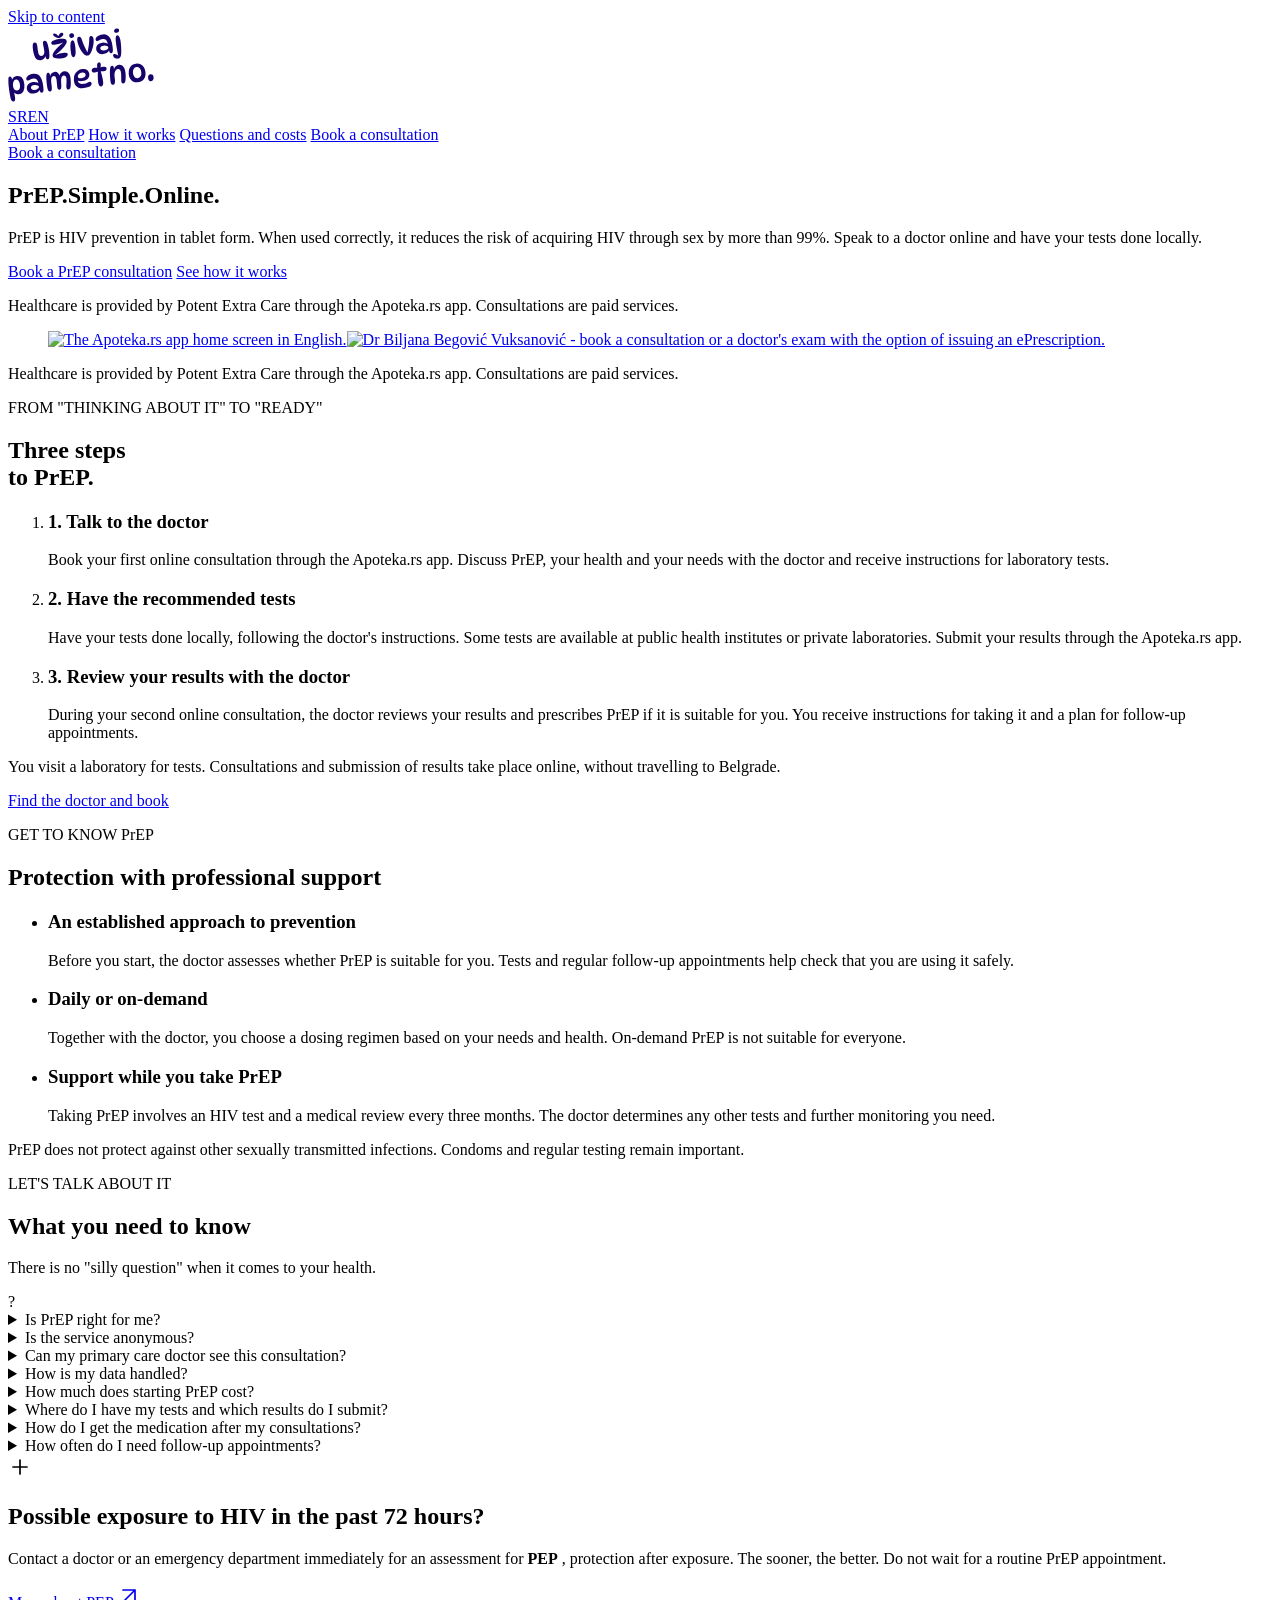
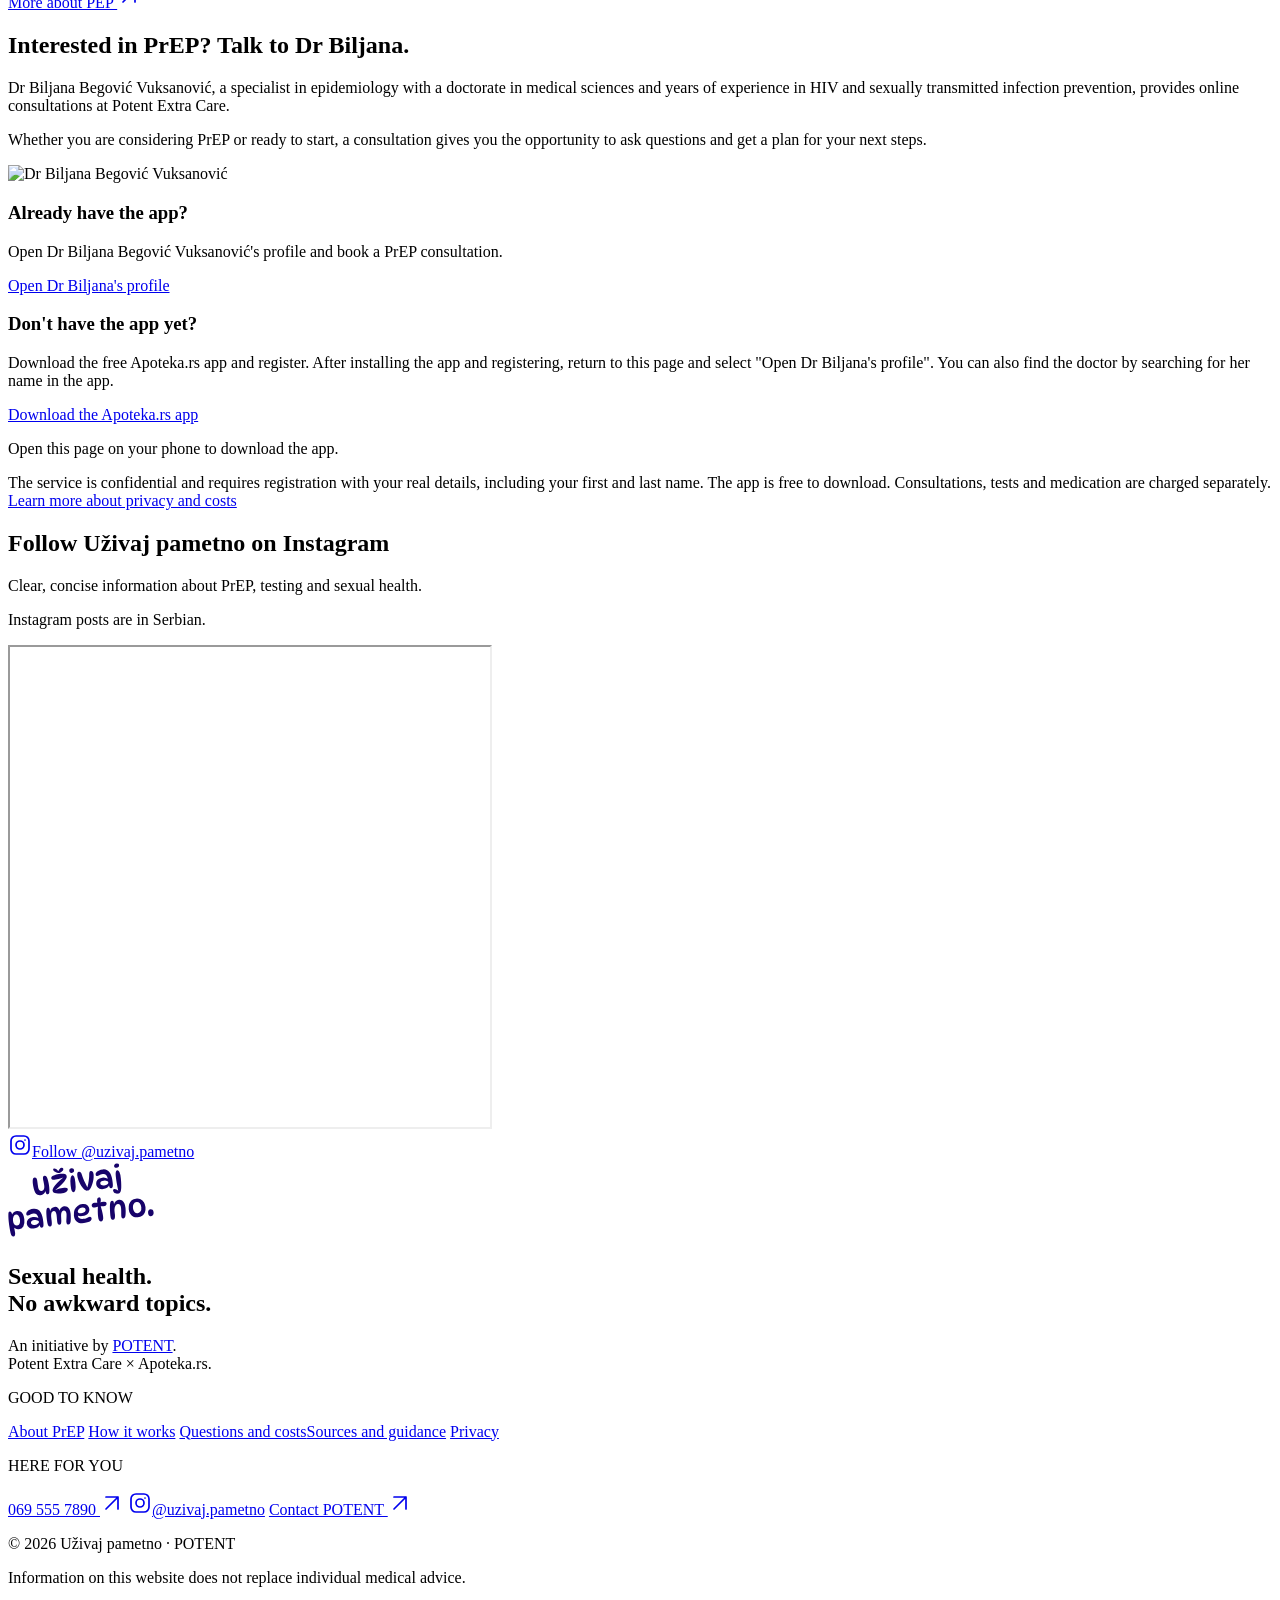
==== commit 18658c63: "Localize English hero images using supplied app screenshot and approved card text" ====
--- a/en/index.html
+++ b/en/index.html
@@ -64,7 +64,7 @@
 <p class="hero-intro">PrEP is HIV prevention in tablet form. When used correctly, it reduces the risk of acquiring HIV through sex by more than 99%. Speak to a doctor online and have your tests done locally.</p>
 <p class="hero-actions"><a class="button" href="#konsultacija">Book a PrEP consultation</a> <a class="text-link" href="#kako-funkcionise">See how it works</a></p>
 <p class="hero-support">Healthcare is provided by Potent Extra Care through the Apoteka.rs app. Consultations are paid services.</p>
-</header><figure class="hero-visual app-visual"><a aria-label="Book a PrEP consultation - meet Dr Biljana" class="app-phone" href="#konsultacija"><img alt="The Apoteka.rs app home screen, shown in Serbian." class="app-screen" decoding="async" fetchpriority="high" height="2382" src="/uzivajpametno-preview/assets/images/apoteka-app-no-ad.jpg" width="1206"/><img alt="Dr Biljana Begović Vuksanović - consultations and medical assessments through the Apoteka.rs app. Screenshot in Serbian." class="app-doctor-card" decoding="async" height="818" src="/uzivajpametno-preview/assets/images/biljana-app-card.png" width="607"/></a></figure><p class="hero-support hero-support-mobile">Healthcare is provided by Potent Extra Care through the Apoteka.rs app. Consultations are paid services.</p></div></section>
+</header><figure class="hero-visual app-visual"><a aria-label="Book a PrEP consultation - meet Dr Biljana" class="app-phone" href="#konsultacija"><img alt="The Apoteka.rs app home screen in English." class="app-screen" decoding="async" fetchpriority="high" height="2398" src="/uzivajpametno-preview/assets/images/apoteka-app-en.jpg" width="1206"/><img alt="Dr Biljana Begović Vuksanović - book a consultation or a doctor's exam with the option of issuing an ePrescription." class="app-doctor-card" decoding="async" height="818" src="/uzivajpametno-preview/assets/images/biljana-app-card-en.png" width="607"/></a></figure><p class="hero-support hero-support-mobile">Healthcare is provided by Potent Extra Care through the Apoteka.rs app. Consultations are paid services.</p></div></section>
 <section aria-labelledby="steps-title" class="steps-section section-space" id="kako-funkcionise">
 <header class="section-heading wrap"><p class="eyebrow">FROM "THINKING ABOUT IT" TO "READY"</p><h2 id="steps-title">Three steps<br/>to PrEP.</h2></header>
 <ol class="steps-grid wrap">
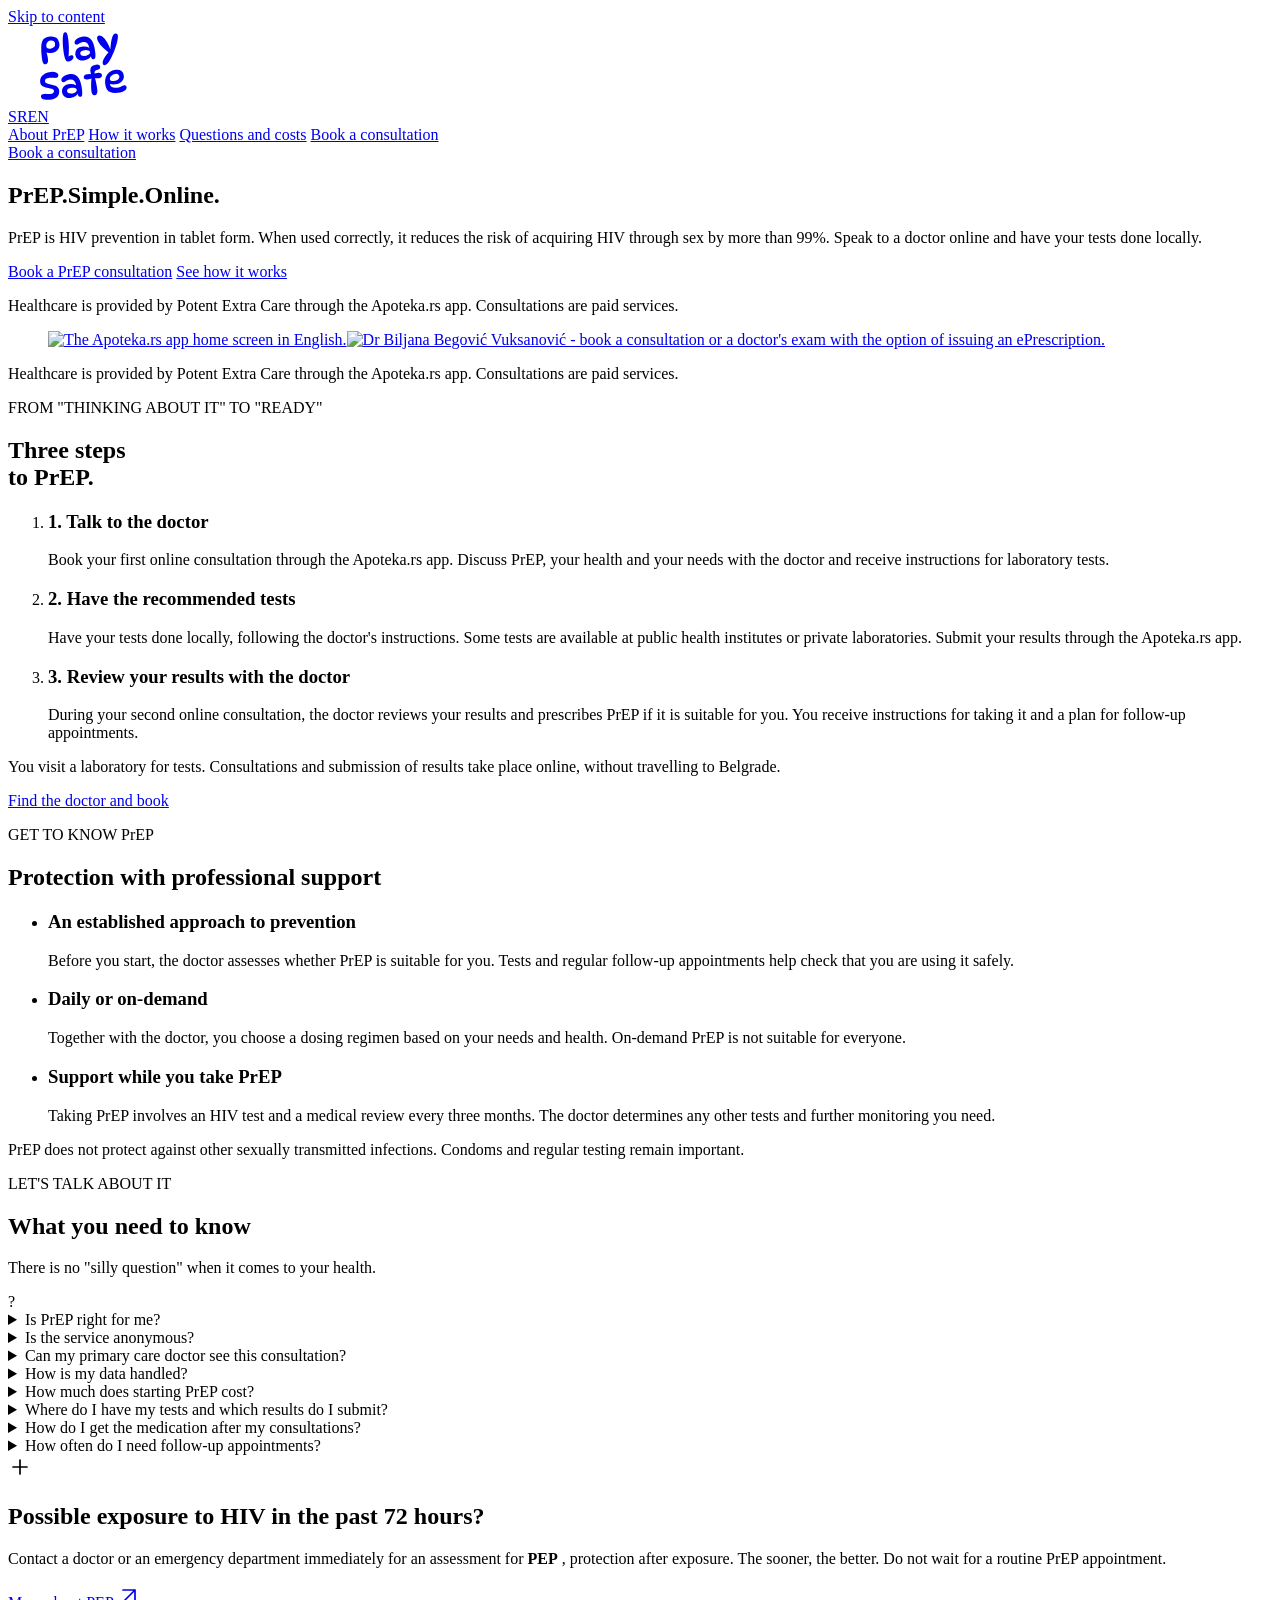
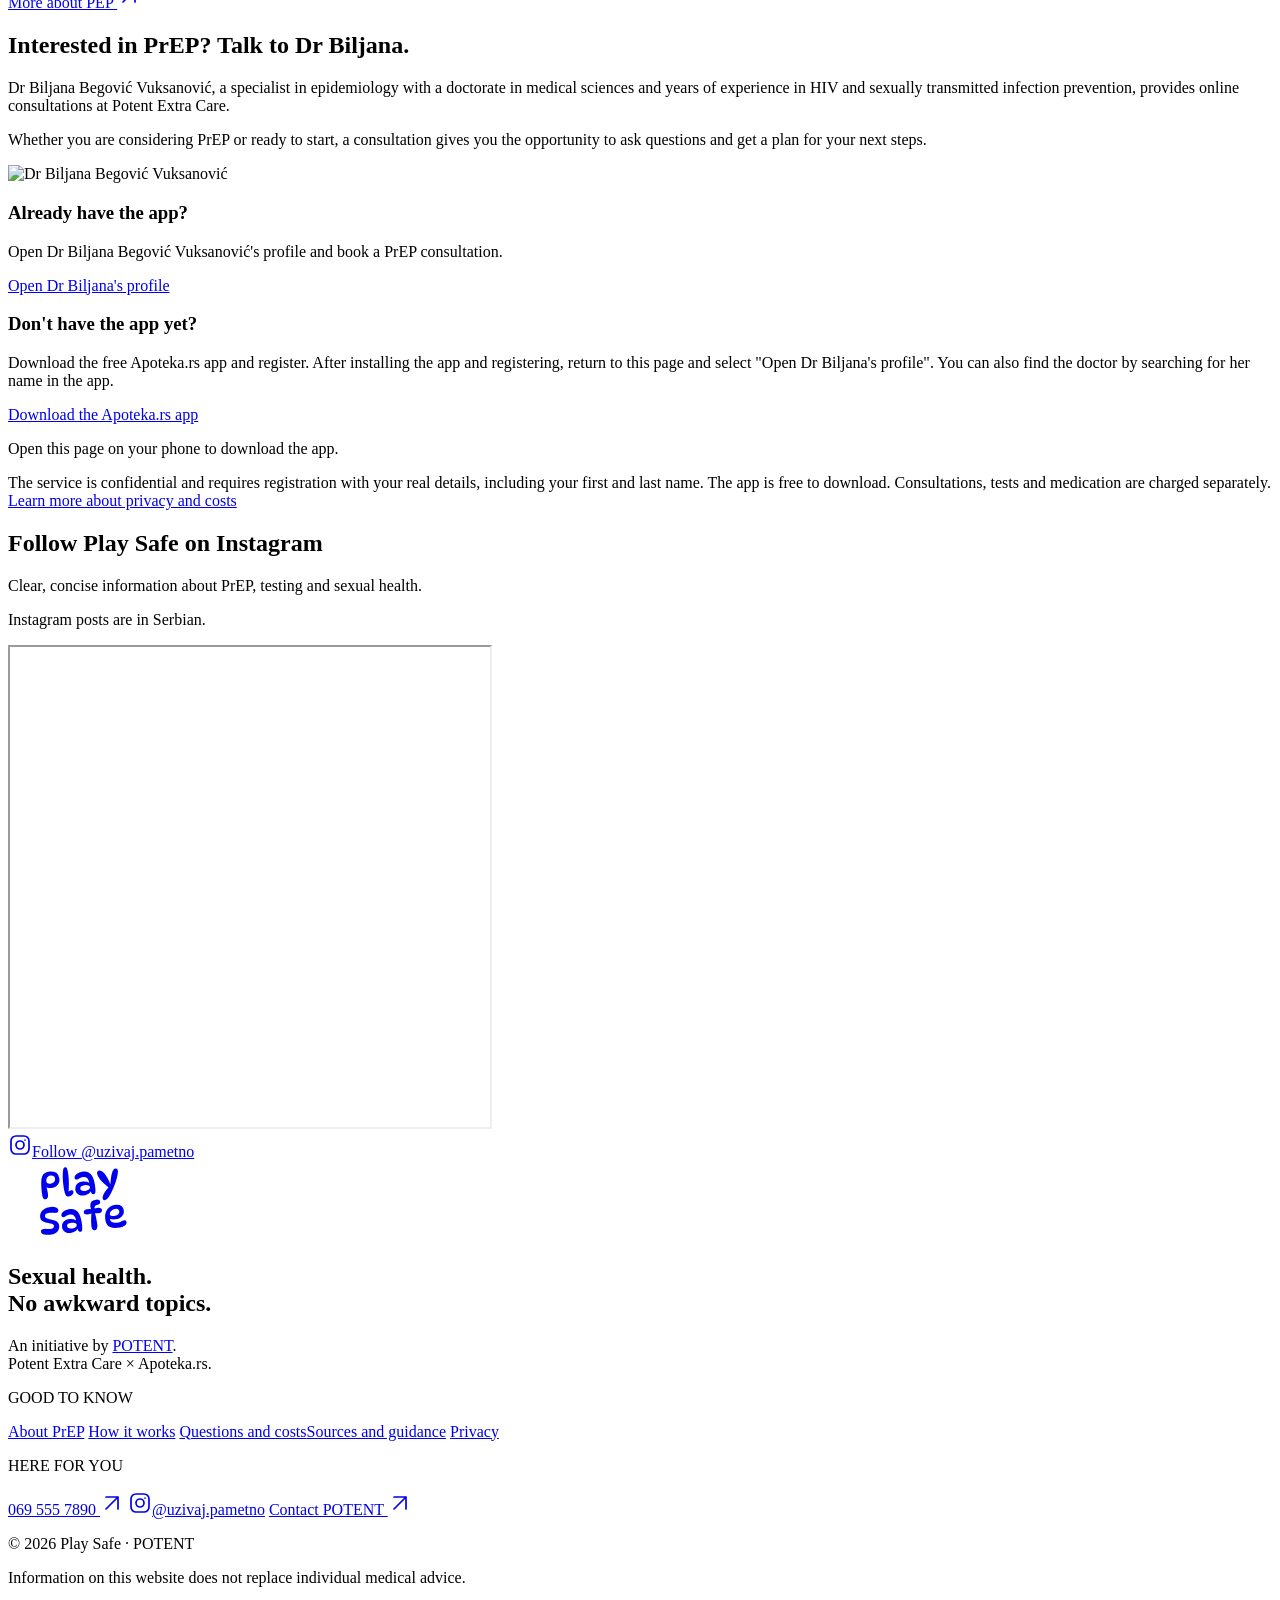
==== commit 26be81f2: "Rename English brand to Play Safe with DynaPuff vector logo" ====
--- a/en/index.html
+++ b/en/index.html
@@ -3,49 +3,33 @@
 <html lang="en"><head>
 <meta charset="utf-8"/>
 <meta content="width=device-width, initial-scale=1" name="viewport"/>
-<title>Uživaj pametno - PrEP. Simple. Online.</title>
+<title>Play Safe - PrEP. Simple. Online.</title>
 <link href="https://lukapaunovic.github.io/uzivajpametno-preview/en/" rel="canonical"/>
 <meta content="PrEP is HIV prevention in tablet form. Learn about online consultations, tests and obtaining medication with Potent Extra Care and Apoteka.rs." name="description"/>
 <meta content="#f5f7ff" name="theme-color"/>
 <meta content="en_GB" property="og:locale"/>
 <meta content="website" property="og:type"/>
-<meta content="Uživaj pametno" property="og:site_name"/>
-<meta content="Uživaj pametno - PrEP. Simple. Online." property="og:title"/>
+<meta content="Play Safe" property="og:site_name"/>
+<meta content="Play Safe - PrEP. Simple. Online." property="og:title"/>
 <meta content="PrEP is HIV prevention in tablet form. Learn about online consultations, tests and obtaining medication with Potent Extra Care and Apoteka.rs." property="og:description"/>
 <meta content="https://lukapaunovic.github.io/uzivajpametno-preview/en/" property="og:url"/>
-<meta content="https://lukapaunovic.github.io/uzivajpametno-preview/assets/images/social-preview-en.png" property="og:image"/><meta content="https://lukapaunovic.github.io/uzivajpametno-preview/assets/images/social-preview-en.png" property="og:image:secure_url"/>
+<meta content="https://lukapaunovic.github.io/uzivajpametno-preview/assets/images/social-preview-play-safe.png" property="og:image"/><meta content="https://lukapaunovic.github.io/uzivajpametno-preview/assets/images/social-preview-play-safe.png" property="og:image:secure_url"/>
 <meta content="image/png" property="og:image:type"/>
 <meta content="1200" property="og:image:width"/>
 <meta content="630" property="og:image:height"/>
-<meta content="The white Uživaj pametno logo and the message PrEP. Simple. Online. on a blue gradient." property="og:image:alt"/>
+<meta content="The white Play Safe logo and the message PrEP. Simple. Online. on a blue gradient." property="og:image:alt"/>
 <meta content="summary_large_image" name="twitter:card"/>
-<meta content="Uživaj pametno - PrEP. Simple. Online." name="twitter:title"/>
+<meta content="Play Safe - PrEP. Simple. Online." name="twitter:title"/>
 <meta content="PrEP is HIV prevention in tablet form. Learn about online consultations, tests and obtaining medication with Potent Extra Care and Apoteka.rs." name="twitter:description"/>
-<meta content="https://lukapaunovic.github.io/uzivajpametno-preview/assets/images/social-preview-en.png" name="twitter:image"/>
-<meta content="The white Uživaj pametno logo and the message PrEP. Simple. Online. on a blue gradient." name="twitter:image:alt"/>
-<link href="/uzivajpametno-preview/assets/images/favicon.svg" rel="icon" type="image/svg+xml"/>
+<meta content="https://lukapaunovic.github.io/uzivajpametno-preview/assets/images/social-preview-play-safe.png" name="twitter:image"/>
+<meta content="The white Play Safe logo and the message PrEP. Simple. Online. on a blue gradient." name="twitter:image:alt"/>
+<link href="/uzivajpametno-preview/assets/images/favicon-en.svg" rel="icon" type="image/svg+xml"/>
 <link href="/uzivajpametno-preview/assets/css/main.css?ver=1.0.18" id="up-main-css" media="all" rel="stylesheet"/>
 <meta content="noindex, nofollow, noarchive" name="robots"/><meta content="Uzivaj pametno design preview; source d13f22f6d6e7b7be3c3ae4dff842d8ff41794189" name="generator"/><link href="https://lukapaunovic.github.io/uzivajpametno-preview/" hreflang="sr" rel="alternate"/><link href="https://lukapaunovic.github.io/uzivajpametno-preview/en/" hreflang="en" rel="alternate"/><link href="https://lukapaunovic.github.io/uzivajpametno-preview/" hreflang="x-default" rel="alternate"/></head>
 <body class="home wp-singular page-template-default page page-id-5 wp-embed-responsive wp-theme-uzivajpametno">
 <a class="skip-link" href="#sadrzaj">Skip to content</a>
 <header class="site-header wrap">
-<a aria-label="Uživaj pametno - home" class="brand" href="/uzivajpametno-preview/en/"><svg aria-hidden="true" class="brand-logo" color="#17036a" fill="currentColor" focusable="false" height="78" viewBox="0 0 4750.03 2400.12" width="146" xmlns="http://www.w3.org/2000/svg">
-<title>Uživaj pametno</title>
-<path d="M1297.23 1016Q1270.38 1018.82 1254.02 1001.94Q1237.67 985.06 1229.61 956.24Q1221.56 927.42 1218.11 894.61L1222.66 890.1Q1217.21 933.91 1191.61 967.78Q1166.01 1001.64 1129.94 1022.02Q1093.88 1042.4 1056.08 1046.37Q1005.36 1051.7 961.08 1032.23Q916.81 1012.75 888.71 965.43Q860.29 915.12 838.95 836.42Q817.6 757.72 808.72 673.18Q803.91 627.44 803.81 588.23Q803.71 549.03 810.05 523.22Q815.29 496.53 829.9 482.43Q844.5 468.32 869.36 465.71Q898.21 462.68 916.97 483.33Q935.73 503.98 943.89 543.34Q951.32 575.75 957.88 623.82Q964.44 671.9 971 719.98Q977.56 768.06 983.99 800.56Q996.23 859.61 1024.08 885.34Q1051.92 911.07 1087.72 907.3Q1140.43 901.76 1164.1 859.06Q1187.76 816.35 1180.23 744.74Q1176.47 708.94 1167.74 664.11Q1159 619.28 1150.03 576.98Q1141.06 534.69 1138.14 506.84Q1133.22 460.1 1146.99 438.04Q1160.76 415.98 1188.61 413.05Q1212.48 410.54 1230.25 421.75Q1248.01 432.95 1260.36 454.78Q1277.42 483.15 1292.8 533.82Q1308.18 584.49 1321.05 649.5Q1333.92 714.51 1341.55 787.11Q1353.25 898.5 1344.14 955.26Q1335.02 1012.03 1297.23 1016Z"></path>
-<path d="M1449.88 899.4Q1444.86 851.67 1486.12 784.99Q1527.37 718.31 1607.37 637.51Q1687.36 556.7 1798.86 469.57L1798.44 465.59Q1754.05 483.33 1700.45 499.52Q1646.85 515.71 1596.81 527.51Q1546.77 539.3 1512.95 542.86Q1461.24 548.29 1436.2 534.84Q1411.15 521.38 1407.81 489.56Q1405.4 466.68 1419.93 447.06Q1434.46 427.43 1461.26 414.56Q1488.85 399.59 1528.68 386.36Q1568.52 373.12 1613.74 363.34Q1658.97 353.56 1701.73 349.06Q1767.37 342.17 1812.02 346.02Q1856.67 349.87 1881.39 369.9Q1906.12 389.92 1910.62 432.69Q1913.54 460.53 1894.69 501.23Q1875.84 541.92 1832.68 595.22Q1789.52 648.53 1719.21 716.25Q1648.9 783.97 1549.02 866.86L1549.44 870.84Q1583.99 855.14 1630.78 841.18Q1677.58 827.21 1729.22 816.25Q1780.85 805.29 1828.59 800.28Q1888.26 794 1915.74 806.7Q1943.22 819.4 1946.88 854.21Q1951.68 899.95 1893.16 936.27Q1834.64 972.59 1716.29 985.03Q1587 998.62 1521.21 975.36Q1455.42 952.11 1449.88 899.4ZM1650.96 325.24Q1630.08 327.44 1602.86 317.22Q1575.65 307.01 1544.82 291.15Q1511.69 272.51 1491.59 253.51Q1471.5 234.5 1469.09 211.63Q1467.42 195.72 1477.37 185.12Q1487.31 174.52 1503.22 172.85Q1530.08 170.03 1566.82 194.32Q1603.56 218.61 1644.85 276.61L1629.62 275.2Q1649.15 221.86 1679.38 189.02Q1709.61 156.18 1741.44 152.84Q1764.31 150.43 1781.03 161.25Q1797.76 172.06 1800.06 193.94Q1802.67 218.8 1787.64 238.48Q1772.62 258.16 1743.77 280.29Q1719.59 298.92 1693.23 311.25Q1666.88 323.57 1650.96 325.24Z"></path>
-<path d="M2068 169.8Q2107.78 165.62 2127.48 185.67Q2147.19 205.72 2150.22 234.56Q2153.98 270.36 2134.64 292Q2115.29 313.64 2076.51 317.72Q2038.72 321.69 2017.57 302.29Q1996.43 282.9 1993.4 254.06Q1989.43 216.26 2010.31 194.96Q2031.2 173.66 2068 169.8ZM2097.28 390.95Q2129.1 387.6 2153.77 445.34Q2178.44 503.08 2192.14 633.36Q2208.96 793.48 2193.51 866.49Q2178.06 939.51 2131.32 944.42Q2095.51 948.18 2073.12 897.75Q2050.72 847.31 2037.03 717.03Q2020.2 556.91 2038.35 476.07Q2056.5 395.23 2097.28 390.95Z"></path>
-<path d="M2307.19 283.42Q2345.97 279.34 2368 307.19Q2390.04 335.04 2409.45 395.34Q2425.93 446.9 2453.08 513.93Q2480.24 580.96 2513.23 650.89Q2546.22 720.83 2580.07 784.64L2584.05 784.22Q2601.44 720.05 2614.51 648.29Q2627.58 576.53 2634.95 507.89Q2642.31 439.24 2641.74 386.01Q2640.92 320.74 2652.96 291.82Q2665 262.9 2697.82 259.45Q2732.63 255.8 2755.45 281.55Q2778.26 307.31 2784.43 365.98Q2789.66 415.71 2785.07 472.5Q2780.48 529.29 2768.83 585.82Q2757.17 642.35 2740.2 691.39Q2720.2 749.8 2698.68 793.79Q2677.16 837.78 2648.24 863.95Q2619.31 890.11 2574.56 894.82Q2526.82 899.84 2489.46 869.58Q2452.09 839.32 2403.68 771Q2363.28 711.9 2331.81 646.83Q2300.34 581.77 2280.06 518.04Q2259.79 454.31 2254.15 400.6Q2248.29 344.91 2260.83 315.94Q2273.37 286.97 2307.19 283.42Z"></path>
-<path d="M3357.56 815.54Q3323.75 819.09 3308.55 794.04Q3293.35 769 3285.29 711.52L3295.76 715.45Q3251.46 829.71 3096.32 846.01Q3025.71 853.43 2976.3 832.99Q2926.89 812.54 2900.07 772.62Q2873.25 732.71 2868.02 682.98Q2859.04 597.45 2913.43 540.96Q2967.82 484.46 3066.28 474.12Q3130.92 467.32 3180.65 481.2Q3230.37 495.08 3267.74 525.34L3250.62 525.13Q3233.1 425.41 3192.25 385.96Q3151.41 346.52 3084.77 353.52Q3045.99 357.6 3014.42 372.98Q2982.86 388.37 2956.82 403.67Q2930.77 418.98 2906.9 421.49Q2883.04 423.99 2867.94 409.49Q2852.84 394.99 2850.23 370.13Q2846.46 334.33 2877.43 298.9Q2908.39 263.46 2962.99 237.62Q3017.59 211.77 3084.22 204.76Q3164.78 196.3 3226.54 229.02Q3288.3 261.74 3325.97 333.2Q3358.52 394.13 3377.72 471.55Q3396.91 548.96 3406.32 638.47Q3413.43 706.1 3410.33 743.63Q3407.24 781.16 3394.34 797.09Q3381.43 813.03 3357.56 815.54ZM3126.07 727.25Q3158.88 723.8 3191.71 710.8Q3224.53 697.8 3245.41 676.5Q3266.3 655.2 3263.38 627.35Q3260.87 603.48 3239.85 590.11Q3218.84 576.73 3186.68 572.07Q3154.51 567.4 3118.71 571.17Q3058.04 577.54 3028.91 601.72Q2999.78 625.9 3003.44 660.71Q3007.41 698.5 3038.89 715.8Q3070.37 733.11 3126.07 727.25Z"></path>
-<path d="M3571.2 992.18Q3531.42 996.36 3497.81 982.79Q3464.21 969.23 3442.6 945.36Q3420.98 921.49 3418.16 894.64Q3415.76 871.76 3426.33 857.58Q3436.91 843.4 3455.8 841.41Q3488.62 837.96 3529.03 858.85Q3569.43 879.74 3607.85 919.95L3592.72 919.53Q3561.18 782.07 3539.29 655.16Q3517.41 528.26 3506.75 426.81Q3497.03 334.32 3507.58 286.46Q3518.13 238.59 3553.94 234.83Q3594.71 230.54 3625.27 291.69Q3655.83 352.83 3671.72 503.99Q3678.72 570.63 3682.11 641.16Q3685.5 711.69 3684.63 775.13Q3683.76 838.57 3675.32 882.69Q3664.85 936.08 3639.9 961.83Q3614.96 987.58 3571.2 992.18ZM3529.35 153.96Q3497.52 157.3 3476.62 144.92Q3455.71 132.54 3452.57 102.7Q3449.02 68.89 3469.93 43.06Q3490.85 17.23 3533.61 12.74Q3569.41 8.98 3590.14 24.39Q3610.86 39.81 3613.9 68.65Q3617.66 104.46 3593.89 127.06Q3570.12 149.67 3529.35 153.96Z"></path>
-<path d="M57.83 1574.61Q84.68 1571.79 105.88 1601.24Q127.07 1630.68 141.14 1697.58L122.24 1718.67Q132.83 1647.17 177.69 1605.25Q222.55 1563.33 289.19 1556.33Q350.85 1549.85 401.93 1576.66Q453.01 1603.46 487.1 1664.73Q521.19 1726.01 531.33 1822.48Q547.74 1978.62 499.34 2058.61Q450.94 2138.61 354.47 2148.75Q284.85 2156.07 241.94 2130.41Q199.02 2104.76 178.61 2063.67L189.92 2056.44Q204.15 2115.28 215.73 2172.88Q227.32 2230.49 231.92 2274.25Q236.62 2319 223.95 2351.5Q211.28 2384.01 176.47 2387.67Q142.65 2391.22 123.03 2367.14Q103.41 2343.06 90.95 2301.13Q80.39 2258 67.21 2190Q54.03 2122.01 42.19 2042.81Q30.34 1963.62 22.4 1888.03Q14.24 1810.46 12.55 1741.76Q10.86 1673.06 14.33 1629.46Q18.67 1603.87 28.8 1590.23Q38.93 1576.6 57.83 1574.61ZM260.43 1674.98Q206.73 1680.63 180 1737.23Q153.27 1793.84 161.94 1876.38Q170.83 1960.92 207.54 1999.29Q244.25 2037.66 295.97 2032.23Q355.64 2025.96 377.03 1975.95Q398.42 1925.94 390.48 1850.35Q380.34 1753.88 342.76 1712.08Q305.19 1670.28 260.43 1674.98Z"></path>
-<path d="M1101.3 2098.41Q1067.49 2101.96 1052.28 2076.92Q1037.08 2051.87 1029.03 1994.39L1039.5 1998.32Q995.2 2112.58 840.05 2128.88Q769.44 2136.31 720.03 2115.86Q670.63 2095.41 643.81 2055.5Q616.99 2015.58 611.76 1965.85Q602.77 1880.33 657.16 1823.83Q711.56 1767.34 810.01 1756.99Q874.66 1750.19 924.38 1764.07Q974.1 1777.95 1011.47 1808.21L994.36 1808Q976.84 1708.28 935.99 1668.84Q895.14 1629.39 828.51 1636.39Q789.72 1640.47 758.16 1655.85Q726.59 1671.24 700.55 1686.54Q674.51 1701.85 650.64 1704.36Q626.77 1706.87 611.67 1692.37Q596.57 1677.86 593.96 1653Q590.2 1617.2 621.16 1581.77Q652.13 1546.34 706.73 1520.49Q761.33 1494.64 827.96 1487.64Q908.51 1479.17 970.27 1511.89Q1032.03 1544.62 1069.71 1616.07Q1102.25 1677 1121.45 1754.42Q1140.65 1831.84 1150.06 1921.34Q1157.17 1988.97 1154.07 2026.5Q1150.98 2064.03 1138.07 2079.96Q1125.17 2095.9 1101.3 2098.41ZM869.8 2010.12Q902.62 2006.67 935.44 1993.67Q968.26 1980.67 989.15 1959.37Q1010.04 1938.07 1007.11 1910.22Q1004.6 1886.36 983.59 1872.98Q962.58 1859.6 930.41 1854.94Q898.25 1850.27 862.45 1854.04Q801.78 1860.41 772.65 1884.59Q743.52 1908.77 747.17 1943.58Q751.15 1981.37 782.63 1998.67Q814.11 2015.98 869.8 2010.12Z"></path>
-<path d="M1668.98 1568.17Q1674.64 1526.35 1696.55 1490.86Q1718.46 1455.38 1752.73 1432.17Q1786.99 1408.96 1830.75 1404.36Q1882.46 1398.92 1924.86 1419.61Q1967.25 1440.29 1996.58 1494.52Q2025.91 1548.75 2035.84 1643.23Q2040.96 1691.96 2042.21 1742.11Q2043.46 1792.25 2041.99 1835.64Q2040.51 1879.03 2036.58 1908.61Q2030.82 1949.43 2012.63 1972.46Q1994.43 1995.49 1963.6 1998.73Q1937.75 2001.45 1920.42 1980.14Q1903.1 1958.83 1898.61 1916.07Q1896.52 1896.18 1898.2 1864.33Q1899.88 1832.48 1901.92 1794.56Q1903.97 1756.64 1904.87 1717.33Q1905.76 1678.02 1902.1 1643.21Q1896.67 1591.49 1872.8 1565.35Q1848.94 1539.2 1811.15 1543.17Q1769.38 1547.56 1746.58 1593.69Q1723.77 1639.83 1727.48 1722.9Q1731.23 1796.91 1734.26 1854.41Q1737.29 1911.91 1729.22 1949.96Q1723.98 1976.65 1710.92 1991.1Q1697.86 2005.54 1673.99 2008.05Q1647.14 2010.87 1629.63 1992.6Q1612.13 1974.33 1605.64 1931.78Q1599.89 1896.18 1595.76 1847.35Q1591.64 1798.51 1587.06 1750.23Q1582.49 1701.94 1577.16 1670.32Q1566.49 1607.09 1544.96 1579.19Q1523.42 1551.29 1486.62 1555.16Q1443.86 1559.65 1422.68 1602.1Q1401.5 1644.54 1402.96 1715.78Q1404 1744.83 1408.94 1787.05Q1413.88 1829.26 1419.26 1870.93Q1424.65 1912.59 1425.58 1940.65Q1430.86 2000.42 1416.18 2028.11Q1401.49 2055.8 1370.66 2059.04Q1333.86 2062.91 1314.94 2040.76Q1296.03 2018.62 1285.51 1966.43Q1276.62 1920.11 1269.77 1874.07Q1262.92 1828.03 1258.11 1782.29Q1253.2 1735.54 1249.94 1680.58Q1246.68 1625.62 1246.53 1576.37Q1247.27 1526.02 1258.63 1490.63Q1269.99 1455.25 1304.8 1451.59Q1333.64 1448.56 1348.56 1475.65Q1363.47 1502.74 1369.64 1561.42Q1371.73 1581.31 1370.52 1598.53L1365.45 1578.95Q1378.54 1512.22 1418.49 1471.32Q1458.43 1430.42 1512.14 1424.78Q1582.75 1417.35 1627.28 1458.42Q1671.82 1499.49 1684.16 1578.64Z"></path>
-<path d="M2472.54 1952.28Q2362.14 1963.88 2293.06 1937.96Q2223.97 1912.04 2188.65 1853.41Q2153.32 1794.78 2144.33 1709.25Q2132.94 1600.85 2165.22 1520.53Q2197.5 1440.22 2264.33 1391.97Q2331.15 1343.72 2421.65 1334.21Q2528.06 1323.02 2582.97 1367.03Q2637.87 1411.03 2646.23 1490.59Q2652.92 1554.24 2624.46 1603.99Q2596.01 1653.73 2539.94 1684.76Q2483.88 1715.79 2407.3 1723.84Q2364.54 1728.34 2323.61 1721.58Q2282.67 1714.82 2248.86 1699.27L2268.13 1653Q2267.66 1677.18 2270.17 1701.05Q2277.48 1770.67 2324.43 1796.4Q2371.38 1822.14 2451.93 1813.67Q2514.59 1807.08 2551.23 1792.17Q2587.87 1777.26 2612.63 1764.1Q2637.39 1750.94 2662.26 1748.33Q2676.18 1746.86 2688.4 1753.12Q2700.62 1759.38 2709.54 1772.52Q2718.47 1785.66 2720.56 1805.55Q2723.69 1835.38 2696.73 1865.87Q2669.77 1896.35 2613.42 1919.87Q2557.07 1943.39 2472.54 1952.28ZM2380.67 1633.13Q2451.28 1625.71 2490.91 1591.38Q2530.54 1557.05 2525.94 1513.29Q2522.28 1478.48 2496.56 1458.56Q2470.84 1438.64 2421.11 1443.87Q2374.37 1448.78 2338.9 1470.1Q2303.44 1491.43 2285.48 1521.47Q2267.52 1551.51 2270.97 1584.33Q2274 1613.17 2302.97 1625.71Q2331.94 1638.25 2380.67 1633.13Z"></path>
-<path d="M2924.93 1291.37 2905.04 1293.46Q2897.46 1250.01 2898.3 1210.21Q2899.14 1170.4 2912.99 1144.31Q2926.84 1118.22 2957.67 1114.98Q2985.52 1112.05 3000.33 1128.59Q3015.14 1145.14 3018.48 1176.96Q3025.07 1239.62 3005.9 1286.88L2987.79 1286.77Q3039.51 1262.23 3107.14 1255.12Q3149.9 1250.63 3176.99 1264.37Q3204.07 1278.12 3208.15 1316.9Q3212.02 1353.7 3184.17 1375.73Q3156.32 1397.76 3111.57 1402.47Q3084.71 1405.29 3054.12 1405.99Q3023.52 1406.69 2994.06 1403.76L3008.77 1381.1Q3021.69 1417.95 3035.21 1465.29Q3048.74 1512.64 3061.13 1563.62Q3073.53 1614.6 3082.63 1662.92Q3091.73 1711.23 3095.81 1750.02Q3102.5 1813.67 3086.48 1852.56Q3070.45 1891.44 3031.67 1895.52Q3000.84 1898.76 2981.45 1881.69Q2962.06 1864.63 2951.51 1836.07Q2940.97 1807.52 2936.13 1775.85Q2931.3 1744.18 2928.58 1718.32Q2923.98 1674.57 2922.16 1618.95Q2920.33 1563.34 2921.63 1503.88Q2922.92 1444.42 2927.11 1388.67L2948.78 1403.49Q2900.78 1434.68 2826.19 1442.52Q2780.44 1447.32 2753.8 1433.03Q2727.16 1418.74 2723.4 1382.93Q2719.32 1344.15 2744.92 1319.84Q2770.52 1295.53 2817.26 1290.62Q2848.09 1287.38 2875.81 1287.98Q2903.52 1288.59 2924.93 1291.37Z"></path>
-<path d="M3382.31 1223.18Q3414.13 1219.84 3428.29 1244.5Q3442.44 1269.15 3447.77 1319.87Q3449.03 1331.81 3448.95 1345.39Q3448.87 1358.97 3447.03 1370.22L3442.95 1350.54Q3460.03 1283.39 3505.94 1241.86Q3551.85 1200.34 3607.54 1194.48Q3669.2 1188 3714.13 1218.47Q3759.07 1248.94 3786.04 1309.46Q3813.01 1369.97 3822 1455.5Q3827.54 1508.21 3828.45 1559.89Q3829.36 1611.58 3826.34 1654.63Q3823.32 1697.69 3817.19 1725.48Q3808.81 1760.55 3791.64 1778.94Q3774.47 1797.34 3748.61 1800.06Q3722.76 1802.77 3706.85 1785.34Q3690.94 1767.91 3687.59 1736.08Q3684.04 1702.27 3683.94 1653.51Q3683.85 1604.76 3683.04 1554.06Q3682.24 1503.37 3677.95 1462.59Q3663.32 1323.36 3571.82 1332.98Q3523.09 1338.1 3494.82 1384.81Q3466.55 1431.52 3463.97 1512.23Q3463.81 1539.4 3467.99 1579.18Q3472.17 1618.96 3476.8 1658.19Q3481.42 1697.42 3481.26 1724.59Q3483.56 1784.68 3467.87 1812.47Q3452.19 1840.26 3420.37 1843.61Q3383.57 1847.47 3361.07 1815.15Q3338.57 1782.82 3330 1701.27Q3325.61 1659.5 3322.16 1607.58Q3318.71 1555.65 3316.71 1503.08Q3314.7 1450.5 3315.18 1407.21Q3316.66 1325.61 3330.59 1276.38Q3344.52 1227.16 3382.31 1223.18Z"></path>
-<path d="M4221.38 1763.44Q4141.82 1771.8 4078.93 1742.71Q4016.05 1713.63 3976.82 1651.39Q3937.6 1589.15 3928.09 1498.64Q3918.16 1404.16 3943.56 1330.1Q3968.96 1256.04 4024.94 1209.94Q4080.93 1163.83 4160.49 1155.47Q4246.02 1146.48 4312.7 1178.19Q4379.38 1209.89 4421.4 1274.85Q4463.42 1339.82 4473.04 1431.31Q4482.86 1524.8 4455.16 1596.08Q4427.46 1667.37 4367.68 1710.86Q4307.9 1754.34 4221.38 1763.44ZM4221.19 1627.71Q4282.85 1621.23 4313.98 1568.19Q4345.1 1515.14 4336.53 1433.59Q4327.85 1351.05 4286.43 1306.13Q4245.01 1261.22 4183.35 1267.7Q4119.7 1274.39 4088.02 1326.99Q4056.35 1379.58 4065.03 1462.13Q4073.6 1543.68 4115.57 1589.04Q4157.54 1634.4 4221.19 1627.71Z"></path>
-<path d="M4637.17 1500.53Q4676.95 1496.35 4704.19 1521.14Q4731.44 1545.93 4736.98 1598.64Q4742.1 1647.37 4722.28 1683.64Q4702.46 1719.91 4650.75 1725.35Q4608.98 1729.74 4586.66 1703.93Q4564.34 1678.12 4559.01 1627.4Q4555.87 1597.56 4561 1569.88Q4566.14 1542.19 4584.25 1523.19Q4602.37 1504.19 4637.17 1500.53Z"></path>
-</svg>
+<a aria-label="Play Safe - home" class="brand" href="/uzivajpametno-preview/en/"><svg aria-hidden="true" class="brand-logo" fill="currentColor" focusable="false" height="78" viewBox="0 0 240 180" width="146" xmlns="http://www.w3.org/2000/svg"><title>Play Safe</title><g transform="rotate(-6 120 90)"><path d="M55.672000000000004 17.166000000000004Q65.906 17.166000000000004 70.765 22.412000000000003Q75.624 27.658 75.624 36.172000000000004Q75.624 42.02 72.91499999999999 46.32000000000001Q70.206 50.620000000000005 65.56200000000001 52.985Q60.918000000000006 55.35 55.07000000000001 55.35Q52.318000000000005 55.35 49.265 54.748000000000005Q46.212 54.146 42.944 52.426L43.37400000000001 51.30800000000001Q44.062000000000005 53.458 44.53500000000001 56.597Q45.00800000000001 59.736000000000004 45.30900000000001 63.047000000000004Q45.61000000000001 66.358 45.61000000000001 69.11Q45.61000000000001 74.184 43.93300000000001 76.893Q42.256 79.602 38.98800000000001 79.602Q36.236000000000004 79.602 34.645 77.882Q33.054 76.162 32.452000000000005 72.206Q31.850000000000005 68.25 31.850000000000005 61.628Q31.850000000000005 48.900000000000006 33.011 39.913000000000004Q34.172000000000004 30.926000000000002 37.010000000000005 25.766000000000005Q39.24600000000001 21.810000000000002 43.93300000000001 19.488000000000003Q48.620000000000005 17.166000000000004 55.672000000000004 17.166000000000004ZM54.038000000000004 45.202000000000005Q59.19800000000001 45.202000000000005 62.423 42.45Q65.648 39.698 65.648 34.452000000000005Q65.648 31.012 63.369 28.733000000000004Q61.09 26.454000000000008 56.274 26.454000000000008Q52.748000000000005 26.454000000000008 50.168000000000006 28.045000000000005Q47.58800000000001 29.636000000000003 46.25500000000001 32.431000000000004Q44.922000000000004 35.226000000000006 44.922000000000004 38.838Q44.922000000000004 42.192 47.11500000000001 43.697Q49.30800000000001 45.202000000000005 54.038000000000004 45.202000000000005Z"></path><path d="M92.30799999999999 79.172Q89.642 79.172 88.094 77.925Q86.54599999999999 76.678 85.6 73.754Q84.31 69.45400000000001 83.66499999999999 62.87500000000001Q83.02 56.29600000000001 83.02 46.664Q83.02 40.730000000000004 83.493 34.753Q83.966 28.776000000000003 84.74 23.831000000000003Q85.514 18.886000000000003 86.374 16.134000000000007Q87.32 13.210000000000008 88.61 12.092000000000006Q89.9 10.974000000000004 91.53399999999999 10.974000000000004Q93.254 10.974000000000004 94.286 12.135000000000005Q95.318 13.296000000000006 95.92 16.220000000000006Q96.436 19.058000000000007 96.737 23.186000000000007Q97.038 27.314000000000007 97.038 32.044000000000004Q97.038 38.494 96.436 45.632000000000005Q95.834 52.77 94.845 59.650000000000006Q93.856 66.53 92.48 72.292L90.072 71.088Q92.30799999999999 68.336 95.189 66.78800000000001Q98.07 65.24000000000001 100.478 65.24000000000001Q102.456 65.24000000000001 103.531 66.315Q104.606 67.39 104.606 69.626Q104.606 71.862 102.67099999999999 74.098Q100.736 76.334 97.898 77.753Q95.06 79.172 92.30799999999999 79.172Z"></path><path d="M150.014 79.86Q147.09 79.86 146.015 77.581Q144.94 75.302 144.768 70.314L145.62800000000001 70.744Q140.812 80.118 127.396 80.118Q121.29 80.118 117.248 77.925Q113.206 75.732 111.27100000000002 72.077Q109.33600000000001 68.422 109.33600000000001 64.122Q109.33600000000001 56.726 114.49600000000001 52.383Q119.656 48.040000000000006 128.17000000000002 48.040000000000006Q133.76 48.040000000000006 137.888 49.67400000000001Q142.01600000000002 51.30800000000001 144.94 54.232L143.478 54.06Q142.876 45.374 139.73700000000002 41.633Q136.598 37.892 130.836 37.892Q127.482 37.892 124.644 38.92400000000001Q121.80600000000001 39.956 119.441 41.031000000000006Q117.07600000000001 42.106 115.012 42.106Q112.94800000000001 42.106 111.787 40.730000000000004Q110.626 39.354000000000006 110.626 37.204Q110.626 34.108000000000004 113.593 31.356000000000005Q116.56 28.604000000000006 121.462 26.884000000000004Q126.364 25.164 132.126 25.164Q139.092 25.164 144.08 28.518000000000004Q149.068 31.872000000000007 151.648 38.322Q153.88400000000001 43.826 154.83 50.620000000000005Q155.776 57.414 155.776 65.154Q155.776 71.002 155.174 74.184Q154.572 77.366 153.325 78.613Q152.078 79.86 150.014 79.86ZM131.008 70.22800000000001Q133.846 70.22800000000001 136.77 69.411Q139.69400000000002 68.594 141.67200000000003 66.96Q143.65 65.326 143.65 62.918000000000006Q143.65 60.854 141.973 59.521Q140.296 58.188 137.587 57.5Q134.87800000000001 56.812 131.782 56.812Q126.536 56.812 123.827 58.618Q121.11800000000001 60.42400000000001 121.11800000000001 63.434Q121.11800000000001 66.702 123.655 68.465Q126.19200000000001 70.22800000000001 131.008 70.22800000000001Z"></path><path d="M174.78199999999998 96.114Q170.13799999999998 96.114 170.13799999999998 91.126Q170.13799999999998 88.374 172.02999999999997 84.59Q173.922 80.806 177.577 76.42Q181.232 72.034 186.47799999999998 67.476L186.392 68.164Q174.95399999999998 56.812 169.063 48.212Q163.172 39.612 163.172 33.334Q163.172 30.238000000000007 164.76299999999998 28.518000000000004Q166.35399999999998 26.798000000000002 169.01999999999998 26.798000000000002Q174.696 26.798000000000002 180.286 35.054Q185.87599999999998 43.31 190.86399999999998 60.166H191.208Q194.476 42.45 198.17399999999998 34.151Q201.87199999999999 25.852000000000004 206.946 25.852000000000004Q209.35399999999998 25.852000000000004 210.515 27.529000000000003Q211.676 29.206000000000003 211.676 32.216Q211.676 34.71 210.601 38.795Q209.52599999999998 42.88 207.59099999999998 47.997Q205.65599999999998 53.114000000000004 203.11899999999997 58.618Q200.582 64.122 197.572 69.45400000000001Q189.91799999999998 83.3 184.5 89.707Q179.082 96.114 174.78199999999998 96.114Z"></path><path d="M40.96600000000001 162.258Q38.128000000000014 162.258 34.64500000000001 161.914Q31.162000000000013 161.57 27.937000000000012 160.58100000000002Q24.712000000000014 159.592 22.60500000000001 157.829Q20.49800000000001 156.066 20.49800000000001 153.228Q20.49800000000001 150.304 22.347000000000012 148.84199999999998Q24.196000000000012 147.38 28.41000000000001 147.38Q31.33400000000001 147.38 34.98900000000001 148.154Q38.64400000000001 148.928 41.99800000000001 148.928Q46.98600000000001 148.928 49.35100000000001 147.38Q51.71600000000001 145.832 51.71600000000001 143.166Q51.71600000000001 141.532 50.81300000000001 140.24200000000002Q49.91000000000001 138.952 47.244000000000014 137.662Q44.57800000000001 136.372 39.24600000000001 134.824Q33.140000000000015 133.19 29.356000000000016 131.16899999999998Q25.572000000000013 129.148 23.85200000000001 126.31Q22.132000000000012 123.47200000000001 22.132000000000012 119.602Q22.132000000000012 114.87200000000001 23.80900000000001 111.38900000000001Q25.48600000000001 107.906 28.324000000000012 105.45500000000001Q31.162000000000013 103.004 34.68800000000002 101.542Q38.21400000000001 100.08000000000001 41.869000000000014 99.39200000000001Q45.524000000000015 98.70400000000001 48.878000000000014 98.70400000000001Q56.27400000000001 98.70400000000001 60.96100000000001 101.02600000000001Q65.64800000000001 103.34800000000001 65.64800000000001 107.218Q65.64800000000001 109.97 63.885000000000005 111.69Q62.12200000000001 113.41 58.51000000000001 113.41Q56.96200000000001 113.41 54.81200000000001 112.98Q52.66200000000001 112.55000000000001 50.08200000000001 112.12Q47.50200000000001 111.69 44.406000000000006 111.69Q39.16000000000001 111.69 36.32200000000001 113.324Q33.48400000000001 114.958 33.48400000000001 118.57Q33.48400000000001 120.118 34.30100000000001 121.408Q35.11800000000001 122.69800000000001 37.784000000000006 124.07400000000001Q40.45000000000001 125.45 45.95400000000001 127.256Q52.74800000000001 129.32 56.61800000000001 131.77100000000002Q60.48800000000001 134.222 62.12200000000001 137.31799999999998Q63.75600000000001 140.414 63.75600000000001 144.284Q63.75600000000001 149.616 60.87500000000001 153.70100000000002Q57.99400000000001 157.786 52.87700000000001 160.022Q47.76000000000001 162.258 40.96600000000001 162.258Z"></path><path d="M110.626 162.86Q107.702 162.86 106.627 160.58100000000002Q105.55199999999999 158.302 105.38 153.314L106.24000000000001 153.744Q101.424 163.118 88.008 163.118Q81.902 163.118 77.86 160.925Q73.818 158.732 71.88300000000001 155.077Q69.94800000000001 151.422 69.94800000000001 147.122Q69.94800000000001 139.726 75.108 135.38299999999998Q80.268 131.04 88.782 131.04Q94.372 131.04 98.5 132.67399999999998Q102.628 134.308 105.55199999999999 137.232L104.09 137.06Q103.488 128.374 100.349 124.633Q97.21000000000001 120.892 91.44800000000001 120.892Q88.094 120.892 85.256 121.924Q82.418 122.956 80.053 124.031Q77.688 125.106 75.624 125.106Q73.56 125.106 72.399 123.73Q71.238 122.35400000000001 71.238 120.20400000000001Q71.238 117.108 74.205 114.35600000000001Q77.172 111.60400000000001 82.074 109.88400000000001Q86.976 108.164 92.738 108.164Q99.70400000000001 108.164 104.69200000000001 111.518Q109.68 114.87200000000001 112.25999999999999 121.322Q114.496 126.826 115.44200000000001 133.62Q116.388 140.414 116.388 148.154Q116.388 154.002 115.786 157.18400000000003Q115.184 160.366 113.937 161.613Q112.69 162.86 110.626 162.86ZM91.62 153.228Q94.458 153.228 97.382 152.411Q100.306 151.594 102.28399999999999 149.95999999999998Q104.262 148.326 104.262 145.918Q104.262 143.854 102.58500000000001 142.52100000000002Q100.908 141.188 98.199 140.5Q95.49 139.812 92.394 139.812Q87.148 139.812 84.439 141.618Q81.73 143.424 81.73 146.434Q81.73 149.702 84.267 151.465Q86.804 153.228 91.62 153.228Z"></path><path d="M141.758 113.668H140.812Q140.038 109.88400000000001 140.038 106.358Q140.038 100.08000000000001 143.349 96.46800000000002Q146.66 92.85600000000001 154.572 92.85600000000001Q159.388 92.85600000000001 161.495 94.361Q163.602 95.866 163.602 98.876Q163.602 104.38 157.324 104.89600000000002Q154.142 105.24000000000001 152.379 106.10000000000001Q150.61599999999999 106.96000000000001 149.79899999999998 108.809Q148.982 110.658 148.724 114.012L147.176 113.84Q149.326 113.066 152.07799999999997 112.636Q154.82999999999998 112.206 157.49599999999998 112.206Q161.194 112.206 163.473 113.582Q165.752 114.958 165.752 118.226Q165.752 121.408 163.344 123.042Q160.936 124.676 157.41 124.676Q155.26 124.676 152.89499999999998 124.332Q150.53 123.988 148.208 123.386L148.638 122.096Q149.498 126.482 150.1 131.685Q150.702 136.888 151.046 142.091Q151.39 147.294 151.39 151.852Q151.39 154.776 150.61599999999999 157.313Q149.84199999999998 159.85 148.25099999999998 161.35500000000002Q146.66 162.86 144.252 162.86Q140.64 162.86 139.09199999999998 159.979Q137.544 157.098 137.544 152.798Q137.544 148.67000000000002 137.93099999999998 143.467Q138.31799999999998 138.264 139.135 132.717Q139.952 127.17 141.07 122.01L142.102 122.784Q137.716 124.676 130.922 124.676Q127.31 124.676 125.332 123.30000000000001Q123.354 121.924 123.354 119.08600000000001Q123.354 115.99000000000001 125.762 114.313Q128.17 112.636 132.212 112.636Q134.964 112.636 137.415 112.937Q139.86599999999999 113.238 141.758 113.668Z"></path><path d="M196.79799999999997 162.688Q187.25199999999998 162.688 181.57599999999996 159.85Q175.89999999999998 157.012 173.40599999999998 151.68Q170.91199999999998 146.348 170.91199999999998 138.952Q170.91199999999998 129.578 174.39499999999998 122.999Q177.878 116.42 184.027 112.894Q190.176 109.368 198.00199999999998 109.368Q207.20399999999998 109.368 211.50399999999996 113.625Q215.80399999999997 117.882 215.80399999999997 124.762Q215.80399999999997 130.266 212.92299999999997 134.265Q210.04199999999997 138.264 204.96799999999996 140.414Q199.89399999999998 142.564 193.272 142.564Q189.57399999999998 142.564 186.134 141.618Q182.694 140.672 179.94199999999998 139.038L182.00599999999997 135.254Q181.748 137.318 181.748 139.382Q181.748 145.402 185.53199999999998 148.02499999999998Q189.31599999999997 150.648 196.28199999999998 150.648Q201.7 150.648 204.968 149.702Q208.236 148.756 210.47199999999998 147.853Q212.70799999999997 146.95 214.85799999999998 146.95Q216.06199999999998 146.95 217.051 147.595Q218.03999999999996 148.24 218.68499999999997 149.44400000000002Q219.32999999999998 150.648 219.32999999999998 152.368Q219.32999999999998 154.948 216.74999999999997 157.313Q214.16999999999996 159.678 209.13899999999995 161.183Q204.10799999999998 162.688 196.79799999999997 162.688ZM191.80999999999997 134.566Q197.91599999999997 134.566 201.61399999999998 131.986Q205.31199999999998 129.406 205.31199999999998 125.622Q205.31199999999998 122.612 203.291 120.67699999999999Q201.26999999999998 118.742 196.96999999999997 118.742Q192.92799999999997 118.742 189.70299999999997 120.24700000000001Q186.47799999999998 121.75200000000001 184.67199999999997 124.16000000000001Q182.86599999999999 126.56800000000001 182.86599999999999 129.406Q182.86599999999999 131.9 185.231 133.233Q187.59599999999998 134.566 191.80999999999997 134.566Z"></path></g></svg>
 </a>
 <nav aria-label="Language" class="language-switch"><a href="/uzivajpametno-preview/" hreflang="sr" lang="sr">SR</a><a aria-current="page" href="/uzivajpametno-preview/en/" hreflang="en" lang="en">EN</a></nav><button aria-controls="glavna-navigacija" aria-expanded="false" class="menu-toggle" hidden="" type="button">Menu <svg aria-hidden="true" class="icon" fill="none" focusable="false" height="24" stroke="currentColor" stroke-linecap="round" stroke-linejoin="round" stroke-width="1.7" viewBox="0 0 24 24" width="24"><path d="M12 5v14M5 12h14"></path></svg></button>
 <nav aria-label="Main navigation" class="main-nav" id="glavna-navigacija">
@@ -87,32 +71,16 @@
 </section>
 <section aria-labelledby="faq-title" class="faq-section wrap section-space" id="pitanja">
 <header class="faq-intro"><p class="eyebrow">LET'S TALK ABOUT IT</p><h2 id="faq-title">What you need to know</h2><p>There is no "silly question" when it comes to your health.</p><span aria-hidden="true" class="faq-doodle">?</span></header>
-<section aria-label="Frequently asked questions about the PrEP service" class="faq-list"><details name="prep-faq"><summary>Is PrEP right for me?</summary><p>PrEP is intended for HIV-negative people who do not use condoms every time they have sex or want additional protection against HIV. You do not need to decide whether to start before your consultation. It is an opportunity to ask questions and discuss with the doctor whether PrEP is suitable for you.</p></details><details name="prep-faq"><summary>Is the service anonymous?</summary><p>The service is confidential, but not anonymous. You register on the Apoteka.rs app using your real details, including your first and last name, because the service involves a medical assessment, a medical report and potentially a prescription.</p></details><details name="prep-faq"><summary>Can my primary care doctor see this consultation?</summary><p>Records of consultations and PrEP prescriptions at Potent Extra Care are not automatically transferred to your primary care medical record or to other healthcare institutions' information systems. The practice is not connected to those systems.</p></details><details name="prep-faq"><summary>How is my data handled?</summary><p>You do not submit medical records on the Uživaj pametno website. Consultations and submission of results take place through Apoteka.rs, while Potent Extra Care keeps records of the healthcare it provides. More information about data processing on the platform is available in <a href="https://apoteka.rs/PrivacyPolicy">the Apoteka.rs privacy policy</a>. <a href="/uzivajpametno-preview/en/privacy/">Privacy on this website</a>.</p></details><details name="prep-faq"><summary>How much does starting PrEP cost?</summary><ul class="faq-costs"><li>First online consultation: RSD 2,000.</li><li>Second online consultation, including a review of your results and a PrEP prescription if it is suitable for you: RSD 2,000.</li></ul><p>Total for two consultations: RSD 4,000. Tests and medication are not included in this price.</p><ul class="faq-costs"><li>PrEP medication, a pack of 30 tablets: approximately RSD 4,600-4,900, depending on the pharmacy. How long a pack lasts depends on the dosing regimen you agree with the doctor.</li><li>Laboratory tests: the cost depends on the tests required and your chosen laboratory's prices. Some tests are available free of charge at public health institutes; not all required tests are free.</li></ul><p>Prices are indicative. Before booking, check the current consultation fee in the Apoteka.rs app and the medication price at your chosen pharmacy.</p></details><details name="prep-faq"><summary>Where do I have my tests and which results do I submit?</summary><p>After your first consultation, you receive a specific list of tests and instructions for submitting the results. You can have your tests done locally. Some tests are available at public health institutes and private laboratories. Before you go, check availability, prices and how you will receive the results. If you already have results or are planning anonymous testing, ask the doctor whether those results can be used for this service.</p></details><details name="prep-faq"><summary>How do I get the medication after my consultations?</summary><p>If the doctor decides that PrEP is suitable for you after reviewing your results, she prescribes it and explains how to take it. You can collect the medication from a pharmacy that stocks it or can order it. Check reservation, collection and delivery options through <a href="https://apoteka.rs/">Apoteka.rs</a>.</p></details><details name="prep-faq"><summary>How often do I need follow-up appointments?</summary><p>An HIV test and medical review are required every three months. The doctor determines other tests based on your health and how you take PrEP. If you expect to miss a scheduled review or develop symptoms, contact the doctor to agree on the next steps.</p></details></section>
+<section aria-label="Frequently asked questions about the PrEP service" class="faq-list"><details name="prep-faq"><summary>Is PrEP right for me?</summary><p>PrEP is intended for HIV-negative people who do not use condoms every time they have sex or want additional protection against HIV. You do not need to decide whether to start before your consultation. It is an opportunity to ask questions and discuss with the doctor whether PrEP is suitable for you.</p></details><details name="prep-faq"><summary>Is the service anonymous?</summary><p>The service is confidential, but not anonymous. You register on the Apoteka.rs app using your real details, including your first and last name, because the service involves a medical assessment, a medical report and potentially a prescription.</p></details><details name="prep-faq"><summary>Can my primary care doctor see this consultation?</summary><p>Records of consultations and PrEP prescriptions at Potent Extra Care are not automatically transferred to your primary care medical record or to other healthcare institutions' information systems. The practice is not connected to those systems.</p></details><details name="prep-faq"><summary>How is my data handled?</summary><p>You do not submit medical records on the Play Safe website. Consultations and submission of results take place through Apoteka.rs, while Potent Extra Care keeps records of the healthcare it provides. More information about data processing on the platform is available in <a href="https://apoteka.rs/PrivacyPolicy">the Apoteka.rs privacy policy</a>. <a href="/uzivajpametno-preview/en/privacy/">Privacy on this website</a>.</p></details><details name="prep-faq"><summary>How much does starting PrEP cost?</summary><ul class="faq-costs"><li>First online consultation: RSD 2,000.</li><li>Second online consultation, including a review of your results and a PrEP prescription if it is suitable for you: RSD 2,000.</li></ul><p>Total for two consultations: RSD 4,000. Tests and medication are not included in this price.</p><ul class="faq-costs"><li>PrEP medication, a pack of 30 tablets: approximately RSD 4,600-4,900, depending on the pharmacy. How long a pack lasts depends on the dosing regimen you agree with the doctor.</li><li>Laboratory tests: the cost depends on the tests required and your chosen laboratory's prices. Some tests are available free of charge at public health institutes; not all required tests are free.</li></ul><p>Prices are indicative. Before booking, check the current consultation fee in the Apoteka.rs app and the medication price at your chosen pharmacy.</p></details><details name="prep-faq"><summary>Where do I have my tests and which results do I submit?</summary><p>After your first consultation, you receive a specific list of tests and instructions for submitting the results. You can have your tests done locally. Some tests are available at public health institutes and private laboratories. Before you go, check availability, prices and how you will receive the results. If you already have results or are planning anonymous testing, ask the doctor whether those results can be used for this service.</p></details><details name="prep-faq"><summary>How do I get the medication after my consultations?</summary><p>If the doctor decides that PrEP is suitable for you after reviewing your results, she prescribes it and explains how to take it. You can collect the medication from a pharmacy that stocks it or can order it. Check reservation, collection and delivery options through <a href="https://apoteka.rs/">Apoteka.rs</a>.</p></details><details name="prep-faq"><summary>How often do I need follow-up appointments?</summary><p>An HIV test and medical review are required every three months. The doctor determines other tests based on your health and how you take PrEP. If you expect to miss a scheduled review or develop symptoms, contact the doctor to agree on the next steps.</p></details></section>
 </section>
 <aside aria-labelledby="pep-title" class="pep-note wrap"><span class="pep-symbol"><svg aria-hidden="true" class="icon" fill="none" focusable="false" height="24" stroke="currentColor" stroke-linecap="round" stroke-linejoin="round" stroke-width="1.7" viewBox="0 0 24 24" width="24"><path d="M12 5v14M5 12h14"></path></svg></span><section><h2 id="pep-title">Possible exposure to HIV in the past 72 hours?</h2><p>Contact a doctor or an emergency department immediately for an assessment for <strong>PEP</strong> , protection after exposure. The sooner, the better. Do not wait for a routine PrEP appointment.</p></section><a class="text-link" href="https://potent.org.rs/prep-i-pep-2/">More about PEP <svg aria-hidden="true" class="icon" fill="none" focusable="false" height="24" stroke="currentColor" stroke-linecap="round" stroke-linejoin="round" stroke-width="1.7" viewBox="0 0 24 24" width="24"><path d="M6 18 18 6M6 6h12v12"></path></svg></a></aside>
 <section aria-labelledby="cta-title" class="final-cta wrap" id="konsultacija"><header><div class="doctor-intro"><div class="doctor-copy"><h2 id="cta-title">Interested in PrEP? Talk to Dr Biljana.</h2><p>Dr Biljana Begović Vuksanović, a specialist in epidemiology with a doctorate in medical sciences and years of experience in HIV and sexually transmitted infection prevention, provides online consultations at Potent Extra Care.</p><p>Whether you are considering PrEP or ready to start, a consultation gives you the opportunity to ask questions and get a plan for your next steps.</p></div><img alt="Dr Biljana Begović Vuksanović" class="doctor-photo" height="1600" loading="lazy" src="/uzivajpametno-preview/assets/images/dr-biljana-begovic-vuksanovic.jpg" width="1470"/></div><div class="consult-options"><article><h3>Already have the app?</h3><p>Open Dr Biljana Begović Vuksanović's profile and book a PrEP consultation.</p><a class="button button-dark" href="https://apoteka.rs/doctor/29">Open Dr Biljana's profile</a></article><article><h3>Don't have the app yet?</h3><p>Download the free Apoteka.rs app and register. After installing the app and registering, return to this page and select "Open Dr Biljana's profile". You can also find the doctor by searching for her name in the app.</p><a class="button button-dark" href="https://apoteka.rs/apoteka_rs_server/redirect/app_download">Download the Apoteka.rs app</a></article></div><p class="desktop-app-note">Open this page on your phone to download the app.</p><p class="consult-privacy">The service is confidential and requires registration with your real details, including your first and last name. The app is free to download. Consultations, tests and medication are charged separately. <a href="#pitanja">Learn more about privacy and costs</a></p></header></section>
-<section aria-labelledby="instagram-title" class="instagram-section wrap"><header class="instagram-intro"><div><h2 id="instagram-title">Follow Uživaj pametno on Instagram</h2><p>Clear, concise information about PrEP, testing and sexual health.</p></div><p class="small-note">Instagram posts are in Serbian.</p></header><div class="instagram-feed-group"><div class="instagram-feed"><iframe height="480" loading="lazy" referrerpolicy="strict-origin-when-cross-origin" src="https://www.instagram.com/uzivaj.pametno/embed/" title="Instagram posts from Uživaj pametno" width="480"></iframe></div><a class="instagram-link" href="https://www.instagram.com/uzivaj.pametno/"><svg aria-hidden="true" class="icon" fill="none" focusable="false" height="24" stroke="currentColor" stroke-linecap="round" stroke-linejoin="round" stroke-width="1.7" viewBox="0 0 24 24" width="24"><rect height="18" rx="5" width="18" x="3" y="3"></rect><circle cx="12" cy="12" r="4"></circle><path d="M17 7h.01"></path></svg><span>Follow @uzivaj.pametno</span></a></div></section>
+<section aria-labelledby="instagram-title" class="instagram-section wrap"><header class="instagram-intro"><div><h2 id="instagram-title">Follow Play Safe on Instagram</h2><p>Clear, concise information about PrEP, testing and sexual health.</p></div><p class="small-note">Instagram posts are in Serbian.</p></header><div class="instagram-feed-group"><div class="instagram-feed"><iframe height="480" loading="lazy" referrerpolicy="strict-origin-when-cross-origin" src="https://www.instagram.com/uzivaj.pametno/embed/" title="Instagram posts from Play Safe" width="480"></iframe></div><a class="instagram-link" href="https://www.instagram.com/uzivaj.pametno/"><svg aria-hidden="true" class="icon" fill="none" focusable="false" height="24" stroke="currentColor" stroke-linecap="round" stroke-linejoin="round" stroke-width="1.7" viewBox="0 0 24 24" width="24"><rect height="18" rx="5" width="18" x="3" y="3"></rect><circle cx="12" cy="12" r="4"></circle><path d="M17 7h.01"></path></svg><span>Follow @uzivaj.pametno</span></a></div></section>
 </main>
 <footer class="site-footer">
-<section aria-label="Uživaj pametno and POTENT" class="footer-top wrap">
+<section aria-label="Play Safe and POTENT" class="footer-top wrap">
 <article class="footer-brand">
-<a aria-label="Uživaj pametno - home" class="brand" href="/uzivajpametno-preview/en/"><svg aria-hidden="true" class="brand-logo" color="#17036a" fill="currentColor" focusable="false" height="78" viewBox="0 0 4750.03 2400.12" width="146" xmlns="http://www.w3.org/2000/svg">
-<title>Uživaj pametno</title>
-<path d="M1297.23 1016Q1270.38 1018.82 1254.02 1001.94Q1237.67 985.06 1229.61 956.24Q1221.56 927.42 1218.11 894.61L1222.66 890.1Q1217.21 933.91 1191.61 967.78Q1166.01 1001.64 1129.94 1022.02Q1093.88 1042.4 1056.08 1046.37Q1005.36 1051.7 961.08 1032.23Q916.81 1012.75 888.71 965.43Q860.29 915.12 838.95 836.42Q817.6 757.72 808.72 673.18Q803.91 627.44 803.81 588.23Q803.71 549.03 810.05 523.22Q815.29 496.53 829.9 482.43Q844.5 468.32 869.36 465.71Q898.21 462.68 916.97 483.33Q935.73 503.98 943.89 543.34Q951.32 575.75 957.88 623.82Q964.44 671.9 971 719.98Q977.56 768.06 983.99 800.56Q996.23 859.61 1024.08 885.34Q1051.92 911.07 1087.72 907.3Q1140.43 901.76 1164.1 859.06Q1187.76 816.35 1180.23 744.74Q1176.47 708.94 1167.74 664.11Q1159 619.28 1150.03 576.98Q1141.06 534.69 1138.14 506.84Q1133.22 460.1 1146.99 438.04Q1160.76 415.98 1188.61 413.05Q1212.48 410.54 1230.25 421.75Q1248.01 432.95 1260.36 454.78Q1277.42 483.15 1292.8 533.82Q1308.18 584.49 1321.05 649.5Q1333.92 714.51 1341.55 787.11Q1353.25 898.5 1344.14 955.26Q1335.02 1012.03 1297.23 1016Z"></path>
-<path d="M1449.88 899.4Q1444.86 851.67 1486.12 784.99Q1527.37 718.31 1607.37 637.51Q1687.36 556.7 1798.86 469.57L1798.44 465.59Q1754.05 483.33 1700.45 499.52Q1646.85 515.71 1596.81 527.51Q1546.77 539.3 1512.95 542.86Q1461.24 548.29 1436.2 534.84Q1411.15 521.38 1407.81 489.56Q1405.4 466.68 1419.93 447.06Q1434.46 427.43 1461.26 414.56Q1488.85 399.59 1528.68 386.36Q1568.52 373.12 1613.74 363.34Q1658.97 353.56 1701.73 349.06Q1767.37 342.17 1812.02 346.02Q1856.67 349.87 1881.39 369.9Q1906.12 389.92 1910.62 432.69Q1913.54 460.53 1894.69 501.23Q1875.84 541.92 1832.68 595.22Q1789.52 648.53 1719.21 716.25Q1648.9 783.97 1549.02 866.86L1549.44 870.84Q1583.99 855.14 1630.78 841.18Q1677.58 827.21 1729.22 816.25Q1780.85 805.29 1828.59 800.28Q1888.26 794 1915.74 806.7Q1943.22 819.4 1946.88 854.21Q1951.68 899.95 1893.16 936.27Q1834.64 972.59 1716.29 985.03Q1587 998.62 1521.21 975.36Q1455.42 952.11 1449.88 899.4ZM1650.96 325.24Q1630.08 327.44 1602.86 317.22Q1575.65 307.01 1544.82 291.15Q1511.69 272.51 1491.59 253.51Q1471.5 234.5 1469.09 211.63Q1467.42 195.72 1477.37 185.12Q1487.31 174.52 1503.22 172.85Q1530.08 170.03 1566.82 194.32Q1603.56 218.61 1644.85 276.61L1629.62 275.2Q1649.15 221.86 1679.38 189.02Q1709.61 156.18 1741.44 152.84Q1764.31 150.43 1781.03 161.25Q1797.76 172.06 1800.06 193.94Q1802.67 218.8 1787.64 238.48Q1772.62 258.16 1743.77 280.29Q1719.59 298.92 1693.23 311.25Q1666.88 323.57 1650.96 325.24Z"></path>
-<path d="M2068 169.8Q2107.78 165.62 2127.48 185.67Q2147.19 205.72 2150.22 234.56Q2153.98 270.36 2134.64 292Q2115.29 313.64 2076.51 317.72Q2038.72 321.69 2017.57 302.29Q1996.43 282.9 1993.4 254.06Q1989.43 216.26 2010.31 194.96Q2031.2 173.66 2068 169.8ZM2097.28 390.95Q2129.1 387.6 2153.77 445.34Q2178.44 503.08 2192.14 633.36Q2208.96 793.48 2193.51 866.49Q2178.06 939.51 2131.32 944.42Q2095.51 948.18 2073.12 897.75Q2050.72 847.31 2037.03 717.03Q2020.2 556.91 2038.35 476.07Q2056.5 395.23 2097.28 390.95Z"></path>
-<path d="M2307.19 283.42Q2345.97 279.34 2368 307.19Q2390.04 335.04 2409.45 395.34Q2425.93 446.9 2453.08 513.93Q2480.24 580.96 2513.23 650.89Q2546.22 720.83 2580.07 784.64L2584.05 784.22Q2601.44 720.05 2614.51 648.29Q2627.58 576.53 2634.95 507.89Q2642.31 439.24 2641.74 386.01Q2640.92 320.74 2652.96 291.82Q2665 262.9 2697.82 259.45Q2732.63 255.8 2755.45 281.55Q2778.26 307.31 2784.43 365.98Q2789.66 415.71 2785.07 472.5Q2780.48 529.29 2768.83 585.82Q2757.17 642.35 2740.2 691.39Q2720.2 749.8 2698.68 793.79Q2677.16 837.78 2648.24 863.95Q2619.31 890.11 2574.56 894.82Q2526.82 899.84 2489.46 869.58Q2452.09 839.32 2403.68 771Q2363.28 711.9 2331.81 646.83Q2300.34 581.77 2280.06 518.04Q2259.79 454.31 2254.15 400.6Q2248.29 344.91 2260.83 315.94Q2273.37 286.97 2307.19 283.42Z"></path>
-<path d="M3357.56 815.54Q3323.75 819.09 3308.55 794.04Q3293.35 769 3285.29 711.52L3295.76 715.45Q3251.46 829.71 3096.32 846.01Q3025.71 853.43 2976.3 832.99Q2926.89 812.54 2900.07 772.62Q2873.25 732.71 2868.02 682.98Q2859.04 597.45 2913.43 540.96Q2967.82 484.46 3066.28 474.12Q3130.92 467.32 3180.65 481.2Q3230.37 495.08 3267.74 525.34L3250.62 525.13Q3233.1 425.41 3192.25 385.96Q3151.41 346.52 3084.77 353.52Q3045.99 357.6 3014.42 372.98Q2982.86 388.37 2956.82 403.67Q2930.77 418.98 2906.9 421.49Q2883.04 423.99 2867.94 409.49Q2852.84 394.99 2850.23 370.13Q2846.46 334.33 2877.43 298.9Q2908.39 263.46 2962.99 237.62Q3017.59 211.77 3084.22 204.76Q3164.78 196.3 3226.54 229.02Q3288.3 261.74 3325.97 333.2Q3358.52 394.13 3377.72 471.55Q3396.91 548.96 3406.32 638.47Q3413.43 706.1 3410.33 743.63Q3407.24 781.16 3394.34 797.09Q3381.43 813.03 3357.56 815.54ZM3126.07 727.25Q3158.88 723.8 3191.71 710.8Q3224.53 697.8 3245.41 676.5Q3266.3 655.2 3263.38 627.35Q3260.87 603.48 3239.85 590.11Q3218.84 576.73 3186.68 572.07Q3154.51 567.4 3118.71 571.17Q3058.04 577.54 3028.91 601.72Q2999.78 625.9 3003.44 660.71Q3007.41 698.5 3038.89 715.8Q3070.37 733.11 3126.07 727.25Z"></path>
-<path d="M3571.2 992.18Q3531.42 996.36 3497.81 982.79Q3464.21 969.23 3442.6 945.36Q3420.98 921.49 3418.16 894.64Q3415.76 871.76 3426.33 857.58Q3436.91 843.4 3455.8 841.41Q3488.62 837.96 3529.03 858.85Q3569.43 879.74 3607.85 919.95L3592.72 919.53Q3561.18 782.07 3539.29 655.16Q3517.41 528.26 3506.75 426.81Q3497.03 334.32 3507.58 286.46Q3518.13 238.59 3553.94 234.83Q3594.71 230.54 3625.27 291.69Q3655.83 352.83 3671.72 503.99Q3678.72 570.63 3682.11 641.16Q3685.5 711.69 3684.63 775.13Q3683.76 838.57 3675.32 882.69Q3664.85 936.08 3639.9 961.83Q3614.96 987.58 3571.2 992.18ZM3529.35 153.96Q3497.52 157.3 3476.62 144.92Q3455.71 132.54 3452.57 102.7Q3449.02 68.89 3469.93 43.06Q3490.85 17.23 3533.61 12.74Q3569.41 8.98 3590.14 24.39Q3610.86 39.81 3613.9 68.65Q3617.66 104.46 3593.89 127.06Q3570.12 149.67 3529.35 153.96Z"></path>
-<path d="M57.83 1574.61Q84.68 1571.79 105.88 1601.24Q127.07 1630.68 141.14 1697.58L122.24 1718.67Q132.83 1647.17 177.69 1605.25Q222.55 1563.33 289.19 1556.33Q350.85 1549.85 401.93 1576.66Q453.01 1603.46 487.1 1664.73Q521.19 1726.01 531.33 1822.48Q547.74 1978.62 499.34 2058.61Q450.94 2138.61 354.47 2148.75Q284.85 2156.07 241.94 2130.41Q199.02 2104.76 178.61 2063.67L189.92 2056.44Q204.15 2115.28 215.73 2172.88Q227.32 2230.49 231.92 2274.25Q236.62 2319 223.95 2351.5Q211.28 2384.01 176.47 2387.67Q142.65 2391.22 123.03 2367.14Q103.41 2343.06 90.95 2301.13Q80.39 2258 67.21 2190Q54.03 2122.01 42.19 2042.81Q30.34 1963.62 22.4 1888.03Q14.24 1810.46 12.55 1741.76Q10.86 1673.06 14.33 1629.46Q18.67 1603.87 28.8 1590.23Q38.93 1576.6 57.83 1574.61ZM260.43 1674.98Q206.73 1680.63 180 1737.23Q153.27 1793.84 161.94 1876.38Q170.83 1960.92 207.54 1999.29Q244.25 2037.66 295.97 2032.23Q355.64 2025.96 377.03 1975.95Q398.42 1925.94 390.48 1850.35Q380.34 1753.88 342.76 1712.08Q305.19 1670.28 260.43 1674.98Z"></path>
-<path d="M1101.3 2098.41Q1067.49 2101.96 1052.28 2076.92Q1037.08 2051.87 1029.03 1994.39L1039.5 1998.32Q995.2 2112.58 840.05 2128.88Q769.44 2136.31 720.03 2115.86Q670.63 2095.41 643.81 2055.5Q616.99 2015.58 611.76 1965.85Q602.77 1880.33 657.16 1823.83Q711.56 1767.34 810.01 1756.99Q874.66 1750.19 924.38 1764.07Q974.1 1777.95 1011.47 1808.21L994.36 1808Q976.84 1708.28 935.99 1668.84Q895.14 1629.39 828.51 1636.39Q789.72 1640.47 758.16 1655.85Q726.59 1671.24 700.55 1686.54Q674.51 1701.85 650.64 1704.36Q626.77 1706.87 611.67 1692.37Q596.57 1677.86 593.96 1653Q590.2 1617.2 621.16 1581.77Q652.13 1546.34 706.73 1520.49Q761.33 1494.64 827.96 1487.64Q908.51 1479.17 970.27 1511.89Q1032.03 1544.62 1069.71 1616.07Q1102.25 1677 1121.45 1754.42Q1140.65 1831.84 1150.06 1921.34Q1157.17 1988.97 1154.07 2026.5Q1150.98 2064.03 1138.07 2079.96Q1125.17 2095.9 1101.3 2098.41ZM869.8 2010.12Q902.62 2006.67 935.44 1993.67Q968.26 1980.67 989.15 1959.37Q1010.04 1938.07 1007.11 1910.22Q1004.6 1886.36 983.59 1872.98Q962.58 1859.6 930.41 1854.94Q898.25 1850.27 862.45 1854.04Q801.78 1860.41 772.65 1884.59Q743.52 1908.77 747.17 1943.58Q751.15 1981.37 782.63 1998.67Q814.11 2015.98 869.8 2010.12Z"></path>
-<path d="M1668.98 1568.17Q1674.64 1526.35 1696.55 1490.86Q1718.46 1455.38 1752.73 1432.17Q1786.99 1408.96 1830.75 1404.36Q1882.46 1398.92 1924.86 1419.61Q1967.25 1440.29 1996.58 1494.52Q2025.91 1548.75 2035.84 1643.23Q2040.96 1691.96 2042.21 1742.11Q2043.46 1792.25 2041.99 1835.64Q2040.51 1879.03 2036.58 1908.61Q2030.82 1949.43 2012.63 1972.46Q1994.43 1995.49 1963.6 1998.73Q1937.75 2001.45 1920.42 1980.14Q1903.1 1958.83 1898.61 1916.07Q1896.52 1896.18 1898.2 1864.33Q1899.88 1832.48 1901.92 1794.56Q1903.97 1756.64 1904.87 1717.33Q1905.76 1678.02 1902.1 1643.21Q1896.67 1591.49 1872.8 1565.35Q1848.94 1539.2 1811.15 1543.17Q1769.38 1547.56 1746.58 1593.69Q1723.77 1639.83 1727.48 1722.9Q1731.23 1796.91 1734.26 1854.41Q1737.29 1911.91 1729.22 1949.96Q1723.98 1976.65 1710.92 1991.1Q1697.86 2005.54 1673.99 2008.05Q1647.14 2010.87 1629.63 1992.6Q1612.13 1974.33 1605.64 1931.78Q1599.89 1896.18 1595.76 1847.35Q1591.64 1798.51 1587.06 1750.23Q1582.49 1701.94 1577.16 1670.32Q1566.49 1607.09 1544.96 1579.19Q1523.42 1551.29 1486.62 1555.16Q1443.86 1559.65 1422.68 1602.1Q1401.5 1644.54 1402.96 1715.78Q1404 1744.83 1408.94 1787.05Q1413.88 1829.26 1419.26 1870.93Q1424.65 1912.59 1425.58 1940.65Q1430.86 2000.42 1416.18 2028.11Q1401.49 2055.8 1370.66 2059.04Q1333.86 2062.91 1314.94 2040.76Q1296.03 2018.62 1285.51 1966.43Q1276.62 1920.11 1269.77 1874.07Q1262.92 1828.03 1258.11 1782.29Q1253.2 1735.54 1249.94 1680.58Q1246.68 1625.62 1246.53 1576.37Q1247.27 1526.02 1258.63 1490.63Q1269.99 1455.25 1304.8 1451.59Q1333.64 1448.56 1348.56 1475.65Q1363.47 1502.74 1369.64 1561.42Q1371.73 1581.31 1370.52 1598.53L1365.45 1578.95Q1378.54 1512.22 1418.49 1471.32Q1458.43 1430.42 1512.14 1424.78Q1582.75 1417.35 1627.28 1458.42Q1671.82 1499.49 1684.16 1578.64Z"></path>
-<path d="M2472.54 1952.28Q2362.14 1963.88 2293.06 1937.96Q2223.97 1912.04 2188.65 1853.41Q2153.32 1794.78 2144.33 1709.25Q2132.94 1600.85 2165.22 1520.53Q2197.5 1440.22 2264.33 1391.97Q2331.15 1343.72 2421.65 1334.21Q2528.06 1323.02 2582.97 1367.03Q2637.87 1411.03 2646.23 1490.59Q2652.92 1554.24 2624.46 1603.99Q2596.01 1653.73 2539.94 1684.76Q2483.88 1715.79 2407.3 1723.84Q2364.54 1728.34 2323.61 1721.58Q2282.67 1714.82 2248.86 1699.27L2268.13 1653Q2267.66 1677.18 2270.17 1701.05Q2277.48 1770.67 2324.43 1796.4Q2371.38 1822.14 2451.93 1813.67Q2514.59 1807.08 2551.23 1792.17Q2587.87 1777.26 2612.63 1764.1Q2637.39 1750.94 2662.26 1748.33Q2676.18 1746.86 2688.4 1753.12Q2700.62 1759.38 2709.54 1772.52Q2718.47 1785.66 2720.56 1805.55Q2723.69 1835.38 2696.73 1865.87Q2669.77 1896.35 2613.42 1919.87Q2557.07 1943.39 2472.54 1952.28ZM2380.67 1633.13Q2451.28 1625.71 2490.91 1591.38Q2530.54 1557.05 2525.94 1513.29Q2522.28 1478.48 2496.56 1458.56Q2470.84 1438.64 2421.11 1443.87Q2374.37 1448.78 2338.9 1470.1Q2303.44 1491.43 2285.48 1521.47Q2267.52 1551.51 2270.97 1584.33Q2274 1613.17 2302.97 1625.71Q2331.94 1638.25 2380.67 1633.13Z"></path>
-<path d="M2924.93 1291.37 2905.04 1293.46Q2897.46 1250.01 2898.3 1210.21Q2899.14 1170.4 2912.99 1144.31Q2926.84 1118.22 2957.67 1114.98Q2985.52 1112.05 3000.33 1128.59Q3015.14 1145.14 3018.48 1176.96Q3025.07 1239.62 3005.9 1286.88L2987.79 1286.77Q3039.51 1262.23 3107.14 1255.12Q3149.9 1250.63 3176.99 1264.37Q3204.07 1278.12 3208.15 1316.9Q3212.02 1353.7 3184.17 1375.73Q3156.32 1397.76 3111.57 1402.47Q3084.71 1405.29 3054.12 1405.99Q3023.52 1406.69 2994.06 1403.76L3008.77 1381.1Q3021.69 1417.95 3035.21 1465.29Q3048.74 1512.64 3061.13 1563.62Q3073.53 1614.6 3082.63 1662.92Q3091.73 1711.23 3095.81 1750.02Q3102.5 1813.67 3086.48 1852.56Q3070.45 1891.44 3031.67 1895.52Q3000.84 1898.76 2981.45 1881.69Q2962.06 1864.63 2951.51 1836.07Q2940.97 1807.52 2936.13 1775.85Q2931.3 1744.18 2928.58 1718.32Q2923.98 1674.57 2922.16 1618.95Q2920.33 1563.34 2921.63 1503.88Q2922.92 1444.42 2927.11 1388.67L2948.78 1403.49Q2900.78 1434.68 2826.19 1442.52Q2780.44 1447.32 2753.8 1433.03Q2727.16 1418.74 2723.4 1382.93Q2719.32 1344.15 2744.92 1319.84Q2770.52 1295.53 2817.26 1290.62Q2848.09 1287.38 2875.81 1287.98Q2903.52 1288.59 2924.93 1291.37Z"></path>
-<path d="M3382.31 1223.18Q3414.13 1219.84 3428.29 1244.5Q3442.44 1269.15 3447.77 1319.87Q3449.03 1331.81 3448.95 1345.39Q3448.87 1358.97 3447.03 1370.22L3442.95 1350.54Q3460.03 1283.39 3505.94 1241.86Q3551.85 1200.34 3607.54 1194.48Q3669.2 1188 3714.13 1218.47Q3759.07 1248.94 3786.04 1309.46Q3813.01 1369.97 3822 1455.5Q3827.54 1508.21 3828.45 1559.89Q3829.36 1611.58 3826.34 1654.63Q3823.32 1697.69 3817.19 1725.48Q3808.81 1760.55 3791.64 1778.94Q3774.47 1797.34 3748.61 1800.06Q3722.76 1802.77 3706.85 1785.34Q3690.94 1767.91 3687.59 1736.08Q3684.04 1702.27 3683.94 1653.51Q3683.85 1604.76 3683.04 1554.06Q3682.24 1503.37 3677.95 1462.59Q3663.32 1323.36 3571.82 1332.98Q3523.09 1338.1 3494.82 1384.81Q3466.55 1431.52 3463.97 1512.23Q3463.81 1539.4 3467.99 1579.18Q3472.17 1618.96 3476.8 1658.19Q3481.42 1697.42 3481.26 1724.59Q3483.56 1784.68 3467.87 1812.47Q3452.19 1840.26 3420.37 1843.61Q3383.57 1847.47 3361.07 1815.15Q3338.57 1782.82 3330 1701.27Q3325.61 1659.5 3322.16 1607.58Q3318.71 1555.65 3316.71 1503.08Q3314.7 1450.5 3315.18 1407.21Q3316.66 1325.61 3330.59 1276.38Q3344.52 1227.16 3382.31 1223.18Z"></path>
-<path d="M4221.38 1763.44Q4141.82 1771.8 4078.93 1742.71Q4016.05 1713.63 3976.82 1651.39Q3937.6 1589.15 3928.09 1498.64Q3918.16 1404.16 3943.56 1330.1Q3968.96 1256.04 4024.94 1209.94Q4080.93 1163.83 4160.49 1155.47Q4246.02 1146.48 4312.7 1178.19Q4379.38 1209.89 4421.4 1274.85Q4463.42 1339.82 4473.04 1431.31Q4482.86 1524.8 4455.16 1596.08Q4427.46 1667.37 4367.68 1710.86Q4307.9 1754.34 4221.38 1763.44ZM4221.19 1627.71Q4282.85 1621.23 4313.98 1568.19Q4345.1 1515.14 4336.53 1433.59Q4327.85 1351.05 4286.43 1306.13Q4245.01 1261.22 4183.35 1267.7Q4119.7 1274.39 4088.02 1326.99Q4056.35 1379.58 4065.03 1462.13Q4073.6 1543.68 4115.57 1589.04Q4157.54 1634.4 4221.19 1627.71Z"></path>
-<path d="M4637.17 1500.53Q4676.95 1496.35 4704.19 1521.14Q4731.44 1545.93 4736.98 1598.64Q4742.1 1647.37 4722.28 1683.64Q4702.46 1719.91 4650.75 1725.35Q4608.98 1729.74 4586.66 1703.93Q4564.34 1678.12 4559.01 1627.4Q4555.87 1597.56 4561 1569.88Q4566.14 1542.19 4584.25 1523.19Q4602.37 1504.19 4637.17 1500.53Z"></path>
-</svg>
+<a aria-label="Play Safe - home" class="brand" href="/uzivajpametno-preview/en/"><svg aria-hidden="true" class="brand-logo" fill="currentColor" focusable="false" height="78" viewBox="0 0 240 180" width="146" xmlns="http://www.w3.org/2000/svg"><title>Play Safe</title><g transform="rotate(-6 120 90)"><path d="M55.672000000000004 17.166000000000004Q65.906 17.166000000000004 70.765 22.412000000000003Q75.624 27.658 75.624 36.172000000000004Q75.624 42.02 72.91499999999999 46.32000000000001Q70.206 50.620000000000005 65.56200000000001 52.985Q60.918000000000006 55.35 55.07000000000001 55.35Q52.318000000000005 55.35 49.265 54.748000000000005Q46.212 54.146 42.944 52.426L43.37400000000001 51.30800000000001Q44.062000000000005 53.458 44.53500000000001 56.597Q45.00800000000001 59.736000000000004 45.30900000000001 63.047000000000004Q45.61000000000001 66.358 45.61000000000001 69.11Q45.61000000000001 74.184 43.93300000000001 76.893Q42.256 79.602 38.98800000000001 79.602Q36.236000000000004 79.602 34.645 77.882Q33.054 76.162 32.452000000000005 72.206Q31.850000000000005 68.25 31.850000000000005 61.628Q31.850000000000005 48.900000000000006 33.011 39.913000000000004Q34.172000000000004 30.926000000000002 37.010000000000005 25.766000000000005Q39.24600000000001 21.810000000000002 43.93300000000001 19.488000000000003Q48.620000000000005 17.166000000000004 55.672000000000004 17.166000000000004ZM54.038000000000004 45.202000000000005Q59.19800000000001 45.202000000000005 62.423 42.45Q65.648 39.698 65.648 34.452000000000005Q65.648 31.012 63.369 28.733000000000004Q61.09 26.454000000000008 56.274 26.454000000000008Q52.748000000000005 26.454000000000008 50.168000000000006 28.045000000000005Q47.58800000000001 29.636000000000003 46.25500000000001 32.431000000000004Q44.922000000000004 35.226000000000006 44.922000000000004 38.838Q44.922000000000004 42.192 47.11500000000001 43.697Q49.30800000000001 45.202000000000005 54.038000000000004 45.202000000000005Z"></path><path d="M92.30799999999999 79.172Q89.642 79.172 88.094 77.925Q86.54599999999999 76.678 85.6 73.754Q84.31 69.45400000000001 83.66499999999999 62.87500000000001Q83.02 56.29600000000001 83.02 46.664Q83.02 40.730000000000004 83.493 34.753Q83.966 28.776000000000003 84.74 23.831000000000003Q85.514 18.886000000000003 86.374 16.134000000000007Q87.32 13.210000000000008 88.61 12.092000000000006Q89.9 10.974000000000004 91.53399999999999 10.974000000000004Q93.254 10.974000000000004 94.286 12.135000000000005Q95.318 13.296000000000006 95.92 16.220000000000006Q96.436 19.058000000000007 96.737 23.186000000000007Q97.038 27.314000000000007 97.038 32.044000000000004Q97.038 38.494 96.436 45.632000000000005Q95.834 52.77 94.845 59.650000000000006Q93.856 66.53 92.48 72.292L90.072 71.088Q92.30799999999999 68.336 95.189 66.78800000000001Q98.07 65.24000000000001 100.478 65.24000000000001Q102.456 65.24000000000001 103.531 66.315Q104.606 67.39 104.606 69.626Q104.606 71.862 102.67099999999999 74.098Q100.736 76.334 97.898 77.753Q95.06 79.172 92.30799999999999 79.172Z"></path><path d="M150.014 79.86Q147.09 79.86 146.015 77.581Q144.94 75.302 144.768 70.314L145.62800000000001 70.744Q140.812 80.118 127.396 80.118Q121.29 80.118 117.248 77.925Q113.206 75.732 111.27100000000002 72.077Q109.33600000000001 68.422 109.33600000000001 64.122Q109.33600000000001 56.726 114.49600000000001 52.383Q119.656 48.040000000000006 128.17000000000002 48.040000000000006Q133.76 48.040000000000006 137.888 49.67400000000001Q142.01600000000002 51.30800000000001 144.94 54.232L143.478 54.06Q142.876 45.374 139.73700000000002 41.633Q136.598 37.892 130.836 37.892Q127.482 37.892 124.644 38.92400000000001Q121.80600000000001 39.956 119.441 41.031000000000006Q117.07600000000001 42.106 115.012 42.106Q112.94800000000001 42.106 111.787 40.730000000000004Q110.626 39.354000000000006 110.626 37.204Q110.626 34.108000000000004 113.593 31.356000000000005Q116.56 28.604000000000006 121.462 26.884000000000004Q126.364 25.164 132.126 25.164Q139.092 25.164 144.08 28.518000000000004Q149.068 31.872000000000007 151.648 38.322Q153.88400000000001 43.826 154.83 50.620000000000005Q155.776 57.414 155.776 65.154Q155.776 71.002 155.174 74.184Q154.572 77.366 153.325 78.613Q152.078 79.86 150.014 79.86ZM131.008 70.22800000000001Q133.846 70.22800000000001 136.77 69.411Q139.69400000000002 68.594 141.67200000000003 66.96Q143.65 65.326 143.65 62.918000000000006Q143.65 60.854 141.973 59.521Q140.296 58.188 137.587 57.5Q134.87800000000001 56.812 131.782 56.812Q126.536 56.812 123.827 58.618Q121.11800000000001 60.42400000000001 121.11800000000001 63.434Q121.11800000000001 66.702 123.655 68.465Q126.19200000000001 70.22800000000001 131.008 70.22800000000001Z"></path><path d="M174.78199999999998 96.114Q170.13799999999998 96.114 170.13799999999998 91.126Q170.13799999999998 88.374 172.02999999999997 84.59Q173.922 80.806 177.577 76.42Q181.232 72.034 186.47799999999998 67.476L186.392 68.164Q174.95399999999998 56.812 169.063 48.212Q163.172 39.612 163.172 33.334Q163.172 30.238000000000007 164.76299999999998 28.518000000000004Q166.35399999999998 26.798000000000002 169.01999999999998 26.798000000000002Q174.696 26.798000000000002 180.286 35.054Q185.87599999999998 43.31 190.86399999999998 60.166H191.208Q194.476 42.45 198.17399999999998 34.151Q201.87199999999999 25.852000000000004 206.946 25.852000000000004Q209.35399999999998 25.852000000000004 210.515 27.529000000000003Q211.676 29.206000000000003 211.676 32.216Q211.676 34.71 210.601 38.795Q209.52599999999998 42.88 207.59099999999998 47.997Q205.65599999999998 53.114000000000004 203.11899999999997 58.618Q200.582 64.122 197.572 69.45400000000001Q189.91799999999998 83.3 184.5 89.707Q179.082 96.114 174.78199999999998 96.114Z"></path><path d="M40.96600000000001 162.258Q38.128000000000014 162.258 34.64500000000001 161.914Q31.162000000000013 161.57 27.937000000000012 160.58100000000002Q24.712000000000014 159.592 22.60500000000001 157.829Q20.49800000000001 156.066 20.49800000000001 153.228Q20.49800000000001 150.304 22.347000000000012 148.84199999999998Q24.196000000000012 147.38 28.41000000000001 147.38Q31.33400000000001 147.38 34.98900000000001 148.154Q38.64400000000001 148.928 41.99800000000001 148.928Q46.98600000000001 148.928 49.35100000000001 147.38Q51.71600000000001 145.832 51.71600000000001 143.166Q51.71600000000001 141.532 50.81300000000001 140.24200000000002Q49.91000000000001 138.952 47.244000000000014 137.662Q44.57800000000001 136.372 39.24600000000001 134.824Q33.140000000000015 133.19 29.356000000000016 131.16899999999998Q25.572000000000013 129.148 23.85200000000001 126.31Q22.132000000000012 123.47200000000001 22.132000000000012 119.602Q22.132000000000012 114.87200000000001 23.80900000000001 111.38900000000001Q25.48600000000001 107.906 28.324000000000012 105.45500000000001Q31.162000000000013 103.004 34.68800000000002 101.542Q38.21400000000001 100.08000000000001 41.869000000000014 99.39200000000001Q45.524000000000015 98.70400000000001 48.878000000000014 98.70400000000001Q56.27400000000001 98.70400000000001 60.96100000000001 101.02600000000001Q65.64800000000001 103.34800000000001 65.64800000000001 107.218Q65.64800000000001 109.97 63.885000000000005 111.69Q62.12200000000001 113.41 58.51000000000001 113.41Q56.96200000000001 113.41 54.81200000000001 112.98Q52.66200000000001 112.55000000000001 50.08200000000001 112.12Q47.50200000000001 111.69 44.406000000000006 111.69Q39.16000000000001 111.69 36.32200000000001 113.324Q33.48400000000001 114.958 33.48400000000001 118.57Q33.48400000000001 120.118 34.30100000000001 121.408Q35.11800000000001 122.69800000000001 37.784000000000006 124.07400000000001Q40.45000000000001 125.45 45.95400000000001 127.256Q52.74800000000001 129.32 56.61800000000001 131.77100000000002Q60.48800000000001 134.222 62.12200000000001 137.31799999999998Q63.75600000000001 140.414 63.75600000000001 144.284Q63.75600000000001 149.616 60.87500000000001 153.70100000000002Q57.99400000000001 157.786 52.87700000000001 160.022Q47.76000000000001 162.258 40.96600000000001 162.258Z"></path><path d="M110.626 162.86Q107.702 162.86 106.627 160.58100000000002Q105.55199999999999 158.302 105.38 153.314L106.24000000000001 153.744Q101.424 163.118 88.008 163.118Q81.902 163.118 77.86 160.925Q73.818 158.732 71.88300000000001 155.077Q69.94800000000001 151.422 69.94800000000001 147.122Q69.94800000000001 139.726 75.108 135.38299999999998Q80.268 131.04 88.782 131.04Q94.372 131.04 98.5 132.67399999999998Q102.628 134.308 105.55199999999999 137.232L104.09 137.06Q103.488 128.374 100.349 124.633Q97.21000000000001 120.892 91.44800000000001 120.892Q88.094 120.892 85.256 121.924Q82.418 122.956 80.053 124.031Q77.688 125.106 75.624 125.106Q73.56 125.106 72.399 123.73Q71.238 122.35400000000001 71.238 120.20400000000001Q71.238 117.108 74.205 114.35600000000001Q77.172 111.60400000000001 82.074 109.88400000000001Q86.976 108.164 92.738 108.164Q99.70400000000001 108.164 104.69200000000001 111.518Q109.68 114.87200000000001 112.25999999999999 121.322Q114.496 126.826 115.44200000000001 133.62Q116.388 140.414 116.388 148.154Q116.388 154.002 115.786 157.18400000000003Q115.184 160.366 113.937 161.613Q112.69 162.86 110.626 162.86ZM91.62 153.228Q94.458 153.228 97.382 152.411Q100.306 151.594 102.28399999999999 149.95999999999998Q104.262 148.326 104.262 145.918Q104.262 143.854 102.58500000000001 142.52100000000002Q100.908 141.188 98.199 140.5Q95.49 139.812 92.394 139.812Q87.148 139.812 84.439 141.618Q81.73 143.424 81.73 146.434Q81.73 149.702 84.267 151.465Q86.804 153.228 91.62 153.228Z"></path><path d="M141.758 113.668H140.812Q140.038 109.88400000000001 140.038 106.358Q140.038 100.08000000000001 143.349 96.46800000000002Q146.66 92.85600000000001 154.572 92.85600000000001Q159.388 92.85600000000001 161.495 94.361Q163.602 95.866 163.602 98.876Q163.602 104.38 157.324 104.89600000000002Q154.142 105.24000000000001 152.379 106.10000000000001Q150.61599999999999 106.96000000000001 149.79899999999998 108.809Q148.982 110.658 148.724 114.012L147.176 113.84Q149.326 113.066 152.07799999999997 112.636Q154.82999999999998 112.206 157.49599999999998 112.206Q161.194 112.206 163.473 113.582Q165.752 114.958 165.752 118.226Q165.752 121.408 163.344 123.042Q160.936 124.676 157.41 124.676Q155.26 124.676 152.89499999999998 124.332Q150.53 123.988 148.208 123.386L148.638 122.096Q149.498 126.482 150.1 131.685Q150.702 136.888 151.046 142.091Q151.39 147.294 151.39 151.852Q151.39 154.776 150.61599999999999 157.313Q149.84199999999998 159.85 148.25099999999998 161.35500000000002Q146.66 162.86 144.252 162.86Q140.64 162.86 139.09199999999998 159.979Q137.544 157.098 137.544 152.798Q137.544 148.67000000000002 137.93099999999998 143.467Q138.31799999999998 138.264 139.135 132.717Q139.952 127.17 141.07 122.01L142.102 122.784Q137.716 124.676 130.922 124.676Q127.31 124.676 125.332 123.30000000000001Q123.354 121.924 123.354 119.08600000000001Q123.354 115.99000000000001 125.762 114.313Q128.17 112.636 132.212 112.636Q134.964 112.636 137.415 112.937Q139.86599999999999 113.238 141.758 113.668Z"></path><path d="M196.79799999999997 162.688Q187.25199999999998 162.688 181.57599999999996 159.85Q175.89999999999998 157.012 173.40599999999998 151.68Q170.91199999999998 146.348 170.91199999999998 138.952Q170.91199999999998 129.578 174.39499999999998 122.999Q177.878 116.42 184.027 112.894Q190.176 109.368 198.00199999999998 109.368Q207.20399999999998 109.368 211.50399999999996 113.625Q215.80399999999997 117.882 215.80399999999997 124.762Q215.80399999999997 130.266 212.92299999999997 134.265Q210.04199999999997 138.264 204.96799999999996 140.414Q199.89399999999998 142.564 193.272 142.564Q189.57399999999998 142.564 186.134 141.618Q182.694 140.672 179.94199999999998 139.038L182.00599999999997 135.254Q181.748 137.318 181.748 139.382Q181.748 145.402 185.53199999999998 148.02499999999998Q189.31599999999997 150.648 196.28199999999998 150.648Q201.7 150.648 204.968 149.702Q208.236 148.756 210.47199999999998 147.853Q212.70799999999997 146.95 214.85799999999998 146.95Q216.06199999999998 146.95 217.051 147.595Q218.03999999999996 148.24 218.68499999999997 149.44400000000002Q219.32999999999998 150.648 219.32999999999998 152.368Q219.32999999999998 154.948 216.74999999999997 157.313Q214.16999999999996 159.678 209.13899999999995 161.183Q204.10799999999998 162.688 196.79799999999997 162.688ZM191.80999999999997 134.566Q197.91599999999997 134.566 201.61399999999998 131.986Q205.31199999999998 129.406 205.31199999999998 125.622Q205.31199999999998 122.612 203.291 120.67699999999999Q201.26999999999998 118.742 196.96999999999997 118.742Q192.92799999999997 118.742 189.70299999999997 120.24700000000001Q186.47799999999998 121.75200000000001 184.67199999999997 124.16000000000001Q182.86599999999999 126.56800000000001 182.86599999999999 129.406Q182.86599999999999 131.9 185.231 133.233Q187.59599999999998 134.566 191.80999999999997 134.566Z"></path></g></svg>
 </a>
 <h2>Sexual health.<br/>No awkward topics.</h2>
 <p>An initiative by <a href="https://potent.org.rs/">POTENT</a>.<br/>Potent Extra Care × Apoteka.rs.</p>
@@ -132,7 +100,7 @@
 </nav>
 </section>
 <section aria-label="Notes" class="footer-bottom wrap">
-<p>© 2026 Uživaj pametno · POTENT</p>
+<p>© 2026 Play Safe · POTENT</p>
 <p>Information on this website does not replace individual medical advice.</p>
 </section>
 </footer>
